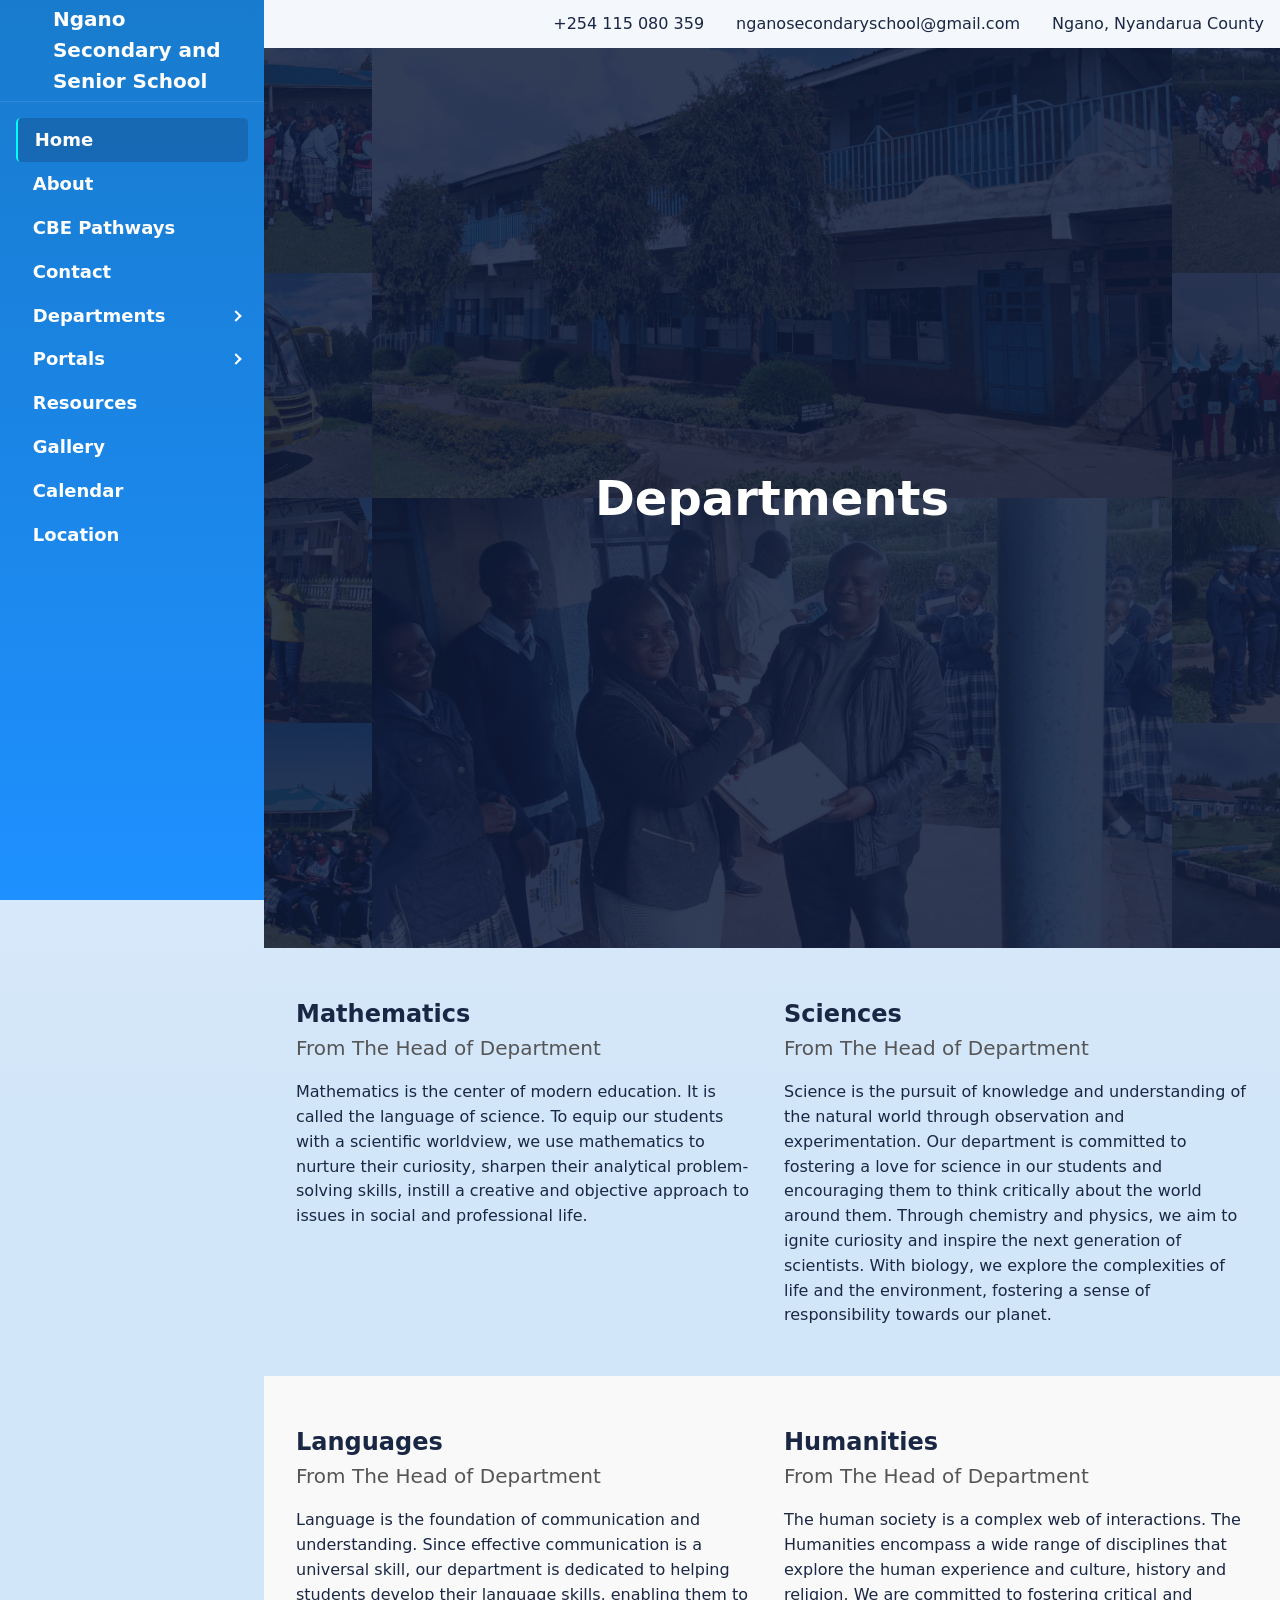
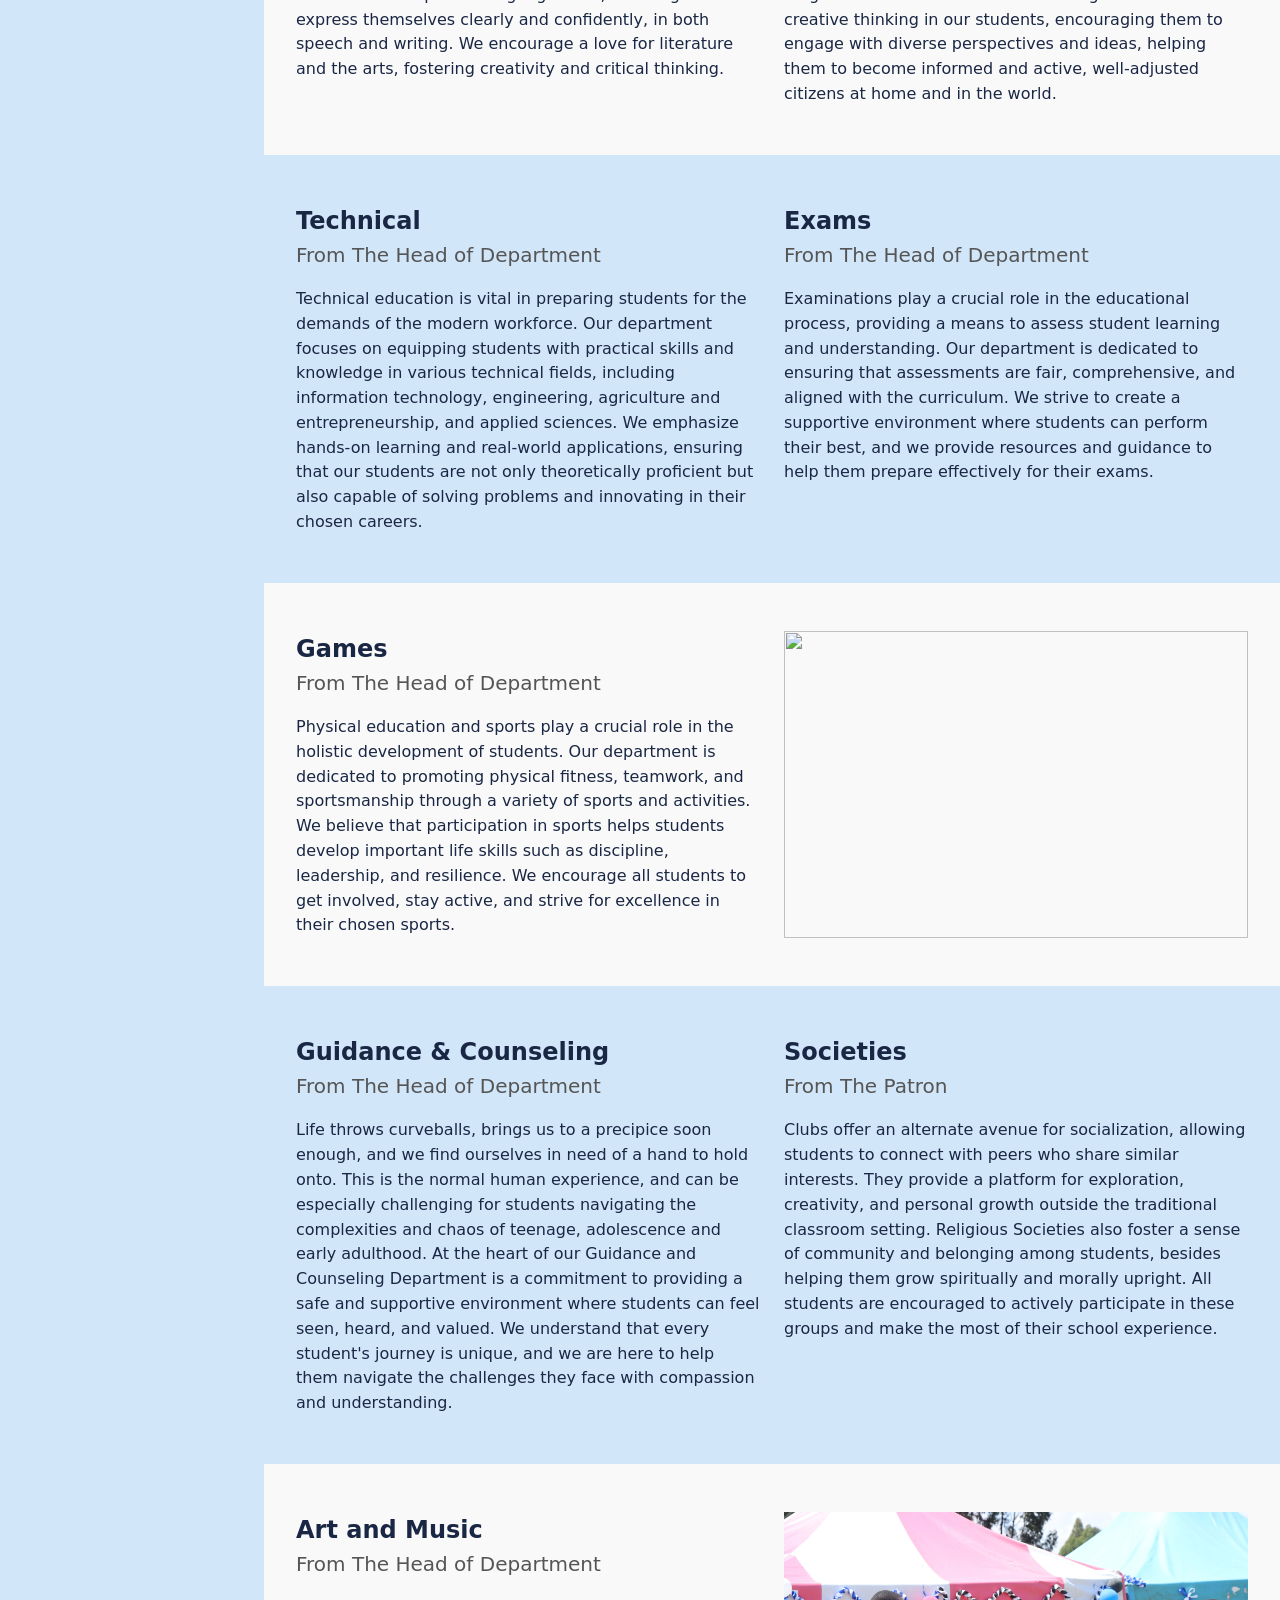
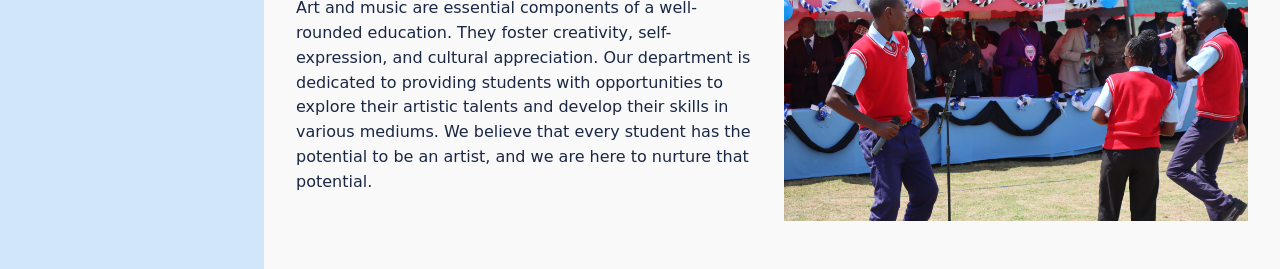
==== departments.html @ fed4ad94 "Add new files: css/departments.css, departments.html, images/music-depart/art&music.jpg Delete file:" ====
<!DOCTYPE html>
<html lang="en">

<head>
	<meta charset="UTF-8" />
	<meta name="viewport" content="width=device-width, initial-scale=1.0" />
	<meta name="author" content="Munyua" />
	<title>DEPARTMENTS | Ngano Secondary</title>
	<link rel="stylesheet"
		href="https://cdnjs.cloudflare.com/ajax/libs/font-awesome/7.0.1/css/all.min.css"
		integrity="sha512-2SwdPD6INVrV/lHTZbO2nodKhrnDdJK9/kg2XD1r9uGqPo1cUbujc+IYdlYdEErWNu69gVcYgdxlmVmzTWnetw=="
		crossorigin="anonymous" referrerpolicy="no-referrer">
	<link rel="icon" type="image/x-icon" href="images/logo/logo_50x52.jpg">
	<link rel="stylesheet" href="css/main.css" />
	<link rel="stylesheet" href="css/departments.css" />
</head>

<body>
	<div class="site-wrapper">
		<!-- Mobile Ovrlay -->
		<div class="mobile-overlay" id="mobileOverlay"></div>


		<!-- The Header -->
		<header class="header">
			<div class="header-left">
				<button class="mobileMenu-toggle" id="menuToggle">
					<i class="fa-solid fa-bars"></i>
				</button>
			</div>
			<div class="header-right">
				<h1 class="mobile-title">Ngano Secondary Senior School</h1>
				<div class="quick-contact">
					<span class="phone">
						<i class="fa-solid fa-phone"></i>
						+254 115 080 359
					</span>
					<span class="email">
						<i class="fa-solid fa-envelope"></i>
						nganosecondaryschool@gmail.com
					</span>
					<span class="location">
						<i class="fa-solid fa-map-marker-alt"></i>
						Ngano, Nyandarua County
					</span>
				</div>
			</div>
		</header>

		<section class="hero departments-hero">
			<div class="hero-container">
				<figure class="hero-img">
					<img src="images/background/photo-collage.png" alt="">
				</figure>
			</div>
			<h2 class="departments-title">Departments</h2>
		</section>

		<!-- The Sidebar -->
		<aside class="sidebar" id="sideBar" aria-label="Site Navigation">
			<div class="logo">
				<img src="images/logo/logo.jpg" alt="">
				<h1>Ngano Secondary and Senior School</h1>
			</div>
			<nav class="sidebar-nav">
				<ul class="nav-list nav-list--primary">
					<li>
						<a href="index.html"
							class="nav-link nav-link-main active">
							<i class="link-icon fa-solid fa-school"></i>
							<span class="link-text">Home</span>
						</a>
					</li>
					<li>
						<a href="index.html#about"
							class="nav-link nav-link-main">
							<i class="link-icon fa-solid fa-circle-info"></i>
							<span class="link-text">About</span>
						</a>
					</li>
					<li>
						<a href="index.html#cbe" class="nav-link nav-link-main">
							<i class="link-icon fas fa-university"></i>
							<span class="link-text">CBE Pathways</span>
						</a>
					</li>
					<li>
						<a href="index.html#contact"
							class="nav-link nav-link-main">
							<i class="link-icon fa-solid fa-phone"></i>
							<span class="link-text">Contact</span>
						</a>
					</li>
				</ul>
				<div class="nav-group">
					<button type="button" class="nav-disclosure" id="deptToggle"
						aria-expanded="false" aria-controls="deptPanel">
						<span>
							<i class="link-icon fa-solid fa-building-user"></i>
							<span class="group-label">Departments</span>
						</span>
						<span class="nav-disclosure-icon"
							aria-hidden="true"></span>
					</button>
					<ul class="nav-list nav-list--nested" id="deptPanel" hidden>
						<li>
							<a href="departments.html#academics"
								class="nav-link">
								<i
									class="link-icon fa-solid fa-graduation-cap"></i>
								<span class="link-text">Academics</span>
							</a>
						</li>
						<li>
							<a href="departments.html#games" class="nav-link">
								<i class="link-icon fa-solid fa-football"></i>
								<span class="link-text">Games</span>
							</a>
						</li>
						<li>
							<a href="departments.html#studentSupport"
								class="nav-link">
								<i class="link-icon fa-solid fa-users"></i>
								<span class="link-text">Student Support</span>
							</a>
						</li>
						<li>
							<a href="departments.html#music" class="nav-link">
								<i class="link-icon fa-solid fa-guitar"></i>
								<span class="link-text">Music</span>
							</a>
						</li>
					</ul>
				</div>
				<div class="nav-group">
					<button type="button" class="nav-disclosure"
						id="portalToggle" aria-expanded="false"
						aria-controls="portalPanel">
						<span>
							<i class="link-icon fa-solid fa-user-lock"></i>
							<span class="group-label">Portals</span>
						</span>
						<span class="nav-disclosure-icon"
							aria-hidden="true"></span>
					</button>
					<ul class="nav-list nav-list--nested" id="portalPanel"
						hidden>
						<li><a href="#" class="nav-link">
								<i
									class="link-icon fa-solid fa-person-chalkboard"></i>
								<span class="link-text">Staff</span>
							</a></li>
						<li><a href="#" class="nav-link">
								<i
									class="link-icon fa-solid fa-chalkboard-user"></i>
								<span class="link-text">Students</span>
							</a></li>
						<li>
							<a href="#" class="nav-link">
								<i
									class="link-icon fa-solid fa-user-graduate"></i>
								<span class="link-text">Alumni</span>
							</a>
						</li>
					</ul>
				</div>
				<ul class="nav-list nav-list--primary">
					<li>
						<a href="index.html#resources"
							class="nav-link nav-link-main">
							<i class="link-icon fas fa-project-diagram"></i>
							<span class="link-text">Resources</span>
						</a>
					</li>
					<li>
						<a href="index.html#gallery"
							class="nav-link nav-link-main">
							<i class="fa-solid fa-photo-film"></i>
							<span class="link-text">Gallery</span>
						</a>
					</li>
					<li>
						<a href="index.html#newsAndEvents"
							class="nav-link nav-link-main">
							<i class="link-icon fas fa-calendar-alt"></i>
							<span class="link-text">Calendar</span>
						</a>
					</li>
					<li>
						<a href="index.html#location"
							class="nav-link nav-link-main">
							<i class="fa-solid fa-location-dot"></i>
							<span class="link-text">Location</span>
						</a>
					</li>
				</ul>
			</nav>
		</aside>

		<main class="main-content-wrapper" id="main">
			<article class="container" id="academics">
				<div class="col-content">
					<div class="title">
						<h4>Mathematics</h4>
						<h5>From The Head of Department</h5>
					</div>
					<p>
						Mathematics is the center of modern education. It is
						called the language of science. To equip our students
						with a scientific worldview, we use mathematics to
						nurture their curiosity, sharpen their analytical
						problem-solving skills, instill a creative and objective
						approach to issues in social and professional life.
					</p>
				</div>

				<div class="col-content">
					<div class="title">
						<h4>Sciences</h4>
						<h5>From The Head of Department</h5>
					</div>
					<p>
						Science is the pursuit of knowledge and understanding
						of the natural world through observation and
						experimentation. Our department is committed to
						fostering a love for science in our students and
						encouraging them to think critically about the world
						around them. Through chemistry and physics, we aim to
						ignite curiosity and inspire the next generation of
						scientists. With biology, we explore the complexities
						of life and the environment, fostering a sense of
						responsibility towards our planet.
					</p>
				</div>
			</article>

			<article class="container">
				<div class="col-content">
					<div class="title">
						<h4>Languages</h4>
						<h5>From The Head of Department</h5>
					</div>
					<p>
						Language is the foundation of communication and
						understanding. Since effective communication is a
						universal
						skill, our department is dedicated to helping
						students develop their language skills, enabling them
						to express themselves clearly and confidently, in both
						speech and writing. We encourage a love for literature
						and the arts, fostering creativity and critical
						thinking.
					</p>
				</div>
				<div class="col-content">
					<div class="title">
						<h4>Humanities</h4>
						<h5>From The Head of Department</h5>
					</div>
					<p>The human society is a complex web of interactions.
						The Humanities encompass a wide range of disciplines
						that explore the human experience and culture, history
						and
						religion.
						We are committed to fostering critical and creative
						thinking
						in our students,
						encouraging them to engage with diverse perspectives and
						ideas, helping them to become informed and active,
						well-adjusted citizens at home and in the world.
					</p>
				</div>
			</article>

			<article class="container">
				<div class="col-content">
					<div class="title">
						<h4>Technical</h4>
						<h5>From The Head of Department</h5>
					</div>
					<p>
						Technical education is vital in preparing students for
						the demands of the modern workforce. Our department
						focuses on equipping students with practical skills and
						knowledge in various technical fields, including
						information technology, engineering, agriculture and
						entrepreneurship, and applied sciences. We emphasize
						hands-on learning and real-world applications, ensuring
						that our students are not only theoretically proficient
						but also capable of solving problems and innovating in
						their chosen careers.
					</p>
				</div>
				<div class="col-content">
					<div class="title">
						<h4>Exams</h4>
						<h5>From The Head of Department</h5>
					</div>
					<p>
						Examinations play a crucial role in the educational
						process,
						providing a means to assess student learning and
						understanding.
						Our department is dedicated to ensuring that assessments
						are
						fair, comprehensive, and aligned with the curriculum. We
						strive
						to create a supportive environment where students can
						perform
						their best, and we provide resources and guidance to
						help
						them
						prepare effectively for their exams.
					</p>
				</div>
			</article>

			<article class="container" id="games">
				<div class="col-content">
					<div class="title">
						<h4>Games</h4>
						<h5>From The Head of Department</h5>
					</div>
					<p>
						Physical education and sports play a crucial role in
						the holistic development of students. Our department is
						dedicated to promoting physical fitness, teamwork, and
						sportsmanship through a variety of sports and
						activities.
						We believe that participation in sports helps students
						develop important life skills such as discipline,
						leadership, and resilience. We encourage all students to
						get involved, stay active, and strive for excellence in
						their chosen sports.
					</p>
				</div>
				<div class="col-img">
					<img src="images/facilities/field-1.jpg" alt="" />
				</div>
			</article>

			<article class="container" id="studentSupport">
				<div class="col-content">
					<div class="title">
						<h4>Guidance & Counseling</h4>
						<h5>From The Head of Department</h5>
					</div>
					<p>Life throws curveballs, brings us to a precipice soon
						enough,
						and we find ourselves in need of a hand to hold onto.
						This
						is the normal human experience, and can be especially
						challenging for students navigating the complexities and
						chaos of teenage, adolescence and early adulthood.
						At the heart of our Guidance and Counseling Department
						is a
						commitment to providing a safe and supportive
						environment
						where
						students can feel seen, heard, and valued. We understand
						that
						every student's journey is unique, and we are here to
						help
						them navigate the challenges they face with compassion
						and
						understanding.
					</p>
				</div>
				<div class="col-content">
					<div class="title">
						<h4>Societies</h4>
						<h5>From The Patron</h5>
					</div>
					<p>
						Clubs offer an alternate avenue for socialization,
						allowing students to connect with peers who share
						similar interests. They provide a platform for
						exploration, creativity, and personal growth outside
						the traditional classroom setting. Religious Societies
						also foster a sense of
						community and belonging among students, besides helping
						them
						grow spiritually and morally upright. All students are
						encouraged to actively participate in these groups
						and make the most of their school experience.
					</p>
				</div>
			</article>

			<article class="container" id="music">
				<div class="col-content">
					<div class="title">
						<h4>Art and Music</h4>
						<h5>From The Head of Department</h5>
					</div>
					<p>
						Art and music are essential components of a well-rounded
						education. They foster creativity, self-expression, and
						cultural appreciation. Our department is dedicated to
						providing students with opportunities to explore their
						artistic talents and develop their skills in various
						mediums. We believe that every student has the potential
						to be an artist, and we are here to nurture that
						potential.
					</p>
				</div>
				<div class="col-img">
					<img src="images/music-depart/art&music.jpg" alt="" />
				</div>
			</article>
		</main>
		<footer class="footer"></footer>
	</div>
	<script src="js/main.js"></script>
</body>

</html>
---- css/main.css ----
*,
::after,
::before {
  box-sizing: border-box;
  margin: 0;
  padding: 0;
  list-style-type: none;
  text-decoration: none;
}

:root {
  --color-dodger: #1e90ff;
  --color-dodger-deep: #187bcd;
  --color-darkblue: #00008b;
  --color-navy: #0d1b3a;
  --color-navy-soft: #152a52;
  --color-surface: #f4f7fb;
  --color-surface-alt: #ffffff;
  --color-text: #1a2744;
  --color-text-muted: #4a5d7a;
  --color-border: rgba(30, 144, 255, 0.22);
  --shadow-sm: 0 1px 3px rgba(13, 27, 58, 0.08);
  --shadow-md: 0 8px 24px rgba(13, 27, 58, 0.1);
  --highlight: rgba(21, 42, 82, 0.25);
  --overlay: rgba(13, 27, 58, 0.6);

  --header-height: 3rem;
  --sidebar-width: 16.5rem;
  --sidebar-minimized-width: 5rem;
  --max-site-width: 1440px;
  --max-main-content-container-width: calc(
    var(--max-site-width) - var(--sidebar-width)
  );

  --radius-sm: 5px;
  --radius-md: 10px;

  --font-sans: "Source Sans 3", system-ui, -apple-system, sans-serif;
  --font-serif: "Source Serif 4", Georgia, serif;

  --title-lg: 1.75rem;
  --title-md: 1.5rem;
  --title-sm: 1.2rem;

  --transition: 0.3s ease;
}

html {
  scroll-behavior: smooth;
  scroll-padding-top: var(--header-height);
}

img {
  display: block;
  max-width: 100%;
  height: auto;
}

input,
button,
textarea {
  font: inherit;
}

body {
  min-height: 100vh;
  font-family: var(--font-sans);
  font-size: 1rem;
  line-height: 1.55;
  color: var(--color-text);
  background: linear-gradient(180deg, #e8f2fc 0%, #d2e6f9 32%);
  font-family:
    "Source Sans 3",
    system-ui,
    -apple-system,
    sans-serif;
}

/* Reusable CSS Classes */
.container {
  max-width: var(--max-main-content-container-width);
  margin: 0 auto;
  display: grid;
  grid-template-columns: 1fr 1fr;
  gap: 1.5rem;

  padding: 3rem 2rem;
}

.section-title-lg {
  font-family: var(--font-serif);
  color: var(--color-navy);
  font-size: var(--title-lg);
  font-weight: 700;
  margin-bottom: 1rem;
}

.section-title-lg::after {
  content: "";
  display: block;
  width: 50px;
  height: 2px;
  background: var(--color-dodger);
  margin-top: 0.5rem;
}

.section-title-md {
  font-size: var(--title-md);
}

.section-title-sm {
  font-size: var(--title-sm);
  color: var(--color-dodger);
}

.site-wrapper {
  width: 100%;
  max-width: var(--max-site-width);
  margin: 0 auto;

  display: grid;
  grid-template-columns: var(--sidebar-width) 1fr;
  grid-template-rows: var(--header-height) auto 1fr auto;
  grid-template-areas:
    "sidebar header"
    "sidebar hero"
    "sidebar content"
    "sidebar footer";
}

.mobile-overlay {
  display: none;
  position: fixed;
  top: 0;
  left: 0;
  width: 100%;
  height: 100%;
  background: var(--overlay);
  z-index: 9;
  opacity: 0;
  transition: opacity 0.3s ease;
}

.mobile-overlay.active {
  display: block;
  opacity: 1;
}

.header {
  grid-area: header;
  background: var(--color-surface);
  box-shadow: var(--shadow-sm);

  display: flex;
  justify-content: space-between;
  align-items: center;
  padding: 0 1rem;
}

.header-left {
  display: flex;
  align-items: center;
  gap: 1rem;
}

.mobileMenu-toggle {
  border: none;
  font-size: 1.5rem;
  background: none;
  color: var(--color-text);
  cursor: pointer;

  display: none;
  transition: all 0.3s ease;
  transition-behavior: allow-discrete;
}

.header-right {
  display: flex;
  align-items: center;
  gap: 1rem;
}

.header-right .mobile-title {
  font-size: 1rem;
  text-transform: uppercase;
  color: var(--color-darkblue);
  display: none;
}

.header-right i {
  color: var(--color-darkblue);
}

.header-right .quick-contact {
  display: flex;
  align-items: center;
  gap: 2rem;
}

/* The Hero */
.hero {
  grid-area: hero;
  position: relative;
  min-height: 100vh;
  background: var(--color-navy);
  overflow: hidden;
}

.hero-slides {
  position: absolute;
  inset: 0;
}

.hero-slide {
  position: absolute;
  inset: 0;
  margin: 0;
  opacity: 0;
  pointer-events: none;
  transition: opacity 1.1s ease-in-out;
}

.hero-slide.is-active {
  opacity: 1;
  pointer-events: 1;
  z-index: 1;
}

.hero-slide img {
  width: 100%;
  height: 100%;
  object-fit: cover;
}

.hero-caption {
  position: absolute;
  left: 0;
  right: 0;
  bottom: 0;
  padding: 1rem 1.25rem 2.75rem;
  background: linear-gradient(transparent, rgba(13, 27, 58, 0.88));
  color: #e8f4ff;
  font-size: 0.95rem;
  z-index: 2;
}

.hero-caption strong {
  color: #fff;
  display: block;
  font-size: 1.05rem;
  margin-bottom: 0.2rem;
}

.hero-dots {
  position: absolute;
  bottom: 1rem;
  left: 50%;
  transform: translateX(-50%);
  display: flex;
  gap: 0.5rem;
  z-index: 3;
}

.hero-dot {
  width: 0.625rem;
  height: 0.625rem;
  border-radius: 50%;
  border: 2px solid rgba(255, 255, 255, 0.65);
  background: transparent;
  transition: background 0.3s ease;
  cursor: pointer;
}

.hero-dot.is-active {
  background: var(--color-dodger);
  border-color: var(--color-dodger);
  transform: scale(1.1);
}

/* The Sidebar */
.sidebar {
  min-height: 100vh;
  grid-area: sidebar;
  width: var(--sidebar-width);
  position: fixed;
  top: 0;

  background: linear-gradient(
    180deg,
    var(--color-dodger-deep),
    var(--color-dodger)
  );
  color: white;
  z-index: 99;
}

.date {
  margin-top: auto;
  padding: 0 1rem;
  font-size: 0.75rem;
}

.logo {
  display: flex;
  justify-content: center;
  align-items: center;
  padding: 0.25rem 1rem;
  gap: 0.75rem;
  border-bottom: 1px solid rgba(255, 255, 255, 0.1);
}

.logo img {
  width: 50px;
  border: 1px solid var(--color-dodger-deep);
  border-radius: 3px;
}

.logo h1 {
  font-size: 1.25rem;
}

.sidebar-nav {
  padding: 1rem 1rem 1.5rem;
}

.nav-link {
  color: #fff;
  font-weight: 600;
  font-size: 1.125rem;
  display: flex;
  justify-content: start;
  align-items: center;
  gap: 0.55rem;
  padding: 0.5rem;
  border-radius: 0.3rem;
  transition: background 0.3s ease;
}

.nav-link.active {
  background: rgba(21, 42, 82, 0.25);
  border-left: 2px solid #00ffff;
}

.nav-disclosure {
  width: 100%;
  border: none;
  background: transparent;
  color: #fff;
  font-weight: 700;
  font-size: 1.125rem;
  font-family: inherit;
  border-radius: 0.3rem;
  display: flex;
  justify-content: space-between;
  align-items: center;
  padding: 0.5rem;
  cursor: pointer;
  transition: background 0.3s ease;
}

.nav-group {
  position: relative;
}

.nav-group .active {
  background: rgba(21, 42, 82, 0.25);
  border-left: 2px solid #00ffff;
}

.nav-disclosure > span {
  display: flex;
  justify-content: start;
  align-items: center;
  gap: 0.55rem;
}

.nav-disclosure-icon {
  width: 0.5rem;
  height: 0.5rem;
  border-right: 2px solid white;
  border-bottom: 2px solid white;
  transform: rotate(-45deg);
  transition: transform 0.3s ease;
}

.nav-list--nested {
  padding-left: 1rem;
  background: rgba(21, 42, 82, 0.95);
  padding: 0.5rem;
  border-radius: 0 0 0.3rem 0.3rem;
}

.nav-list--nested .nav-link {
  font-size: 0.92rem;
  font-weight: 500;
  color: #c5daf0;
  transition: all 0.3s ease;
}

/* default positioning of the nested list */
.nav-group .nav-list--nested {
  display: none;
  background: rgba(21, 42, 82, 0.95);
  position: absolute;
  top: 0;
  left: 100%; /* right of the parent*/
  margin-left: 1rem;
  border-radius: 0 0.3rem 0.3rem 0;
  box-shadow: 0 10px 24px rgba(0, 0, 0, 0.15);
}

/* For mobile click event */
.nav-group button[aria-expanded="true"] + .nav-list--nested {
  display: block;
}

/* Bridge the 1rem dead-zone */
.nav-group .nav-list--nested::before {
  content: "";
  position: absolute;
  top: 0;
  bottom: 0;
  left: -1rem;
  width: 1rem;
  background: transparent;
}

@media (hover: hover) {
  .hero-dot:hover {
    background: rgba(255, 255, 255, 0.45);
    outline: none;
  }

  .nav-link:hover {
    background: rgba(21, 42, 82, 0.25);
    color: #f5f5f5;
    outline: none;
  }

  .nav-disclosure:hover {
    background: rgba(21, 42, 82, 0.25);
    color: #fff;
    outline: none;
  }

  .nav-group:hover .nav-list--nested {
    display: block;
  }

  .nav-disclosure:hover .nav-disclosure-icon {
    transform: rotate(135deg);
  }
}

.nav-list--nested .nav-link:hover {
  color: #fff;
  background: rgba(21, 42, 82, 1);
}

/* Main */
.main-content-wrapper {
  grid-area: content;

  width: 100%;
  max-width: var(--max-site-width);
  margin: 0 auto;
}

.welcome-container {
  background: var(--color-surface);
}

.welcome-msg p {
  color: var(--color-text-muted);
  margin-bottom: 1rem;
}

.welcome-img {
  max-width: 980px;
  max-height: 300px;
  overflow: hidden;
}

.welcome-img img {
  width: 100%;
  height: auto;
  border-radius: 3px;
  object-fit: cover;
  object-position: center;
}

.statement-container {
  display: grid;
  grid-template-columns: minmax(200px, 250px) 1fr;
  gap: 1.5rem;

  background: var(--color-surface-alt);
}

.statement-img {
  width: 250px;
  height: 250px;
  border-radius: 50%;
  overflow: hidden;
  margin: 0 auto;
}

.statement-img img {
  width: 100%;
  height: 100%;
  object-fit: cover;
  object-position: center;
}

.statement-body {
  padding: 0 2rem;
  max-width: 800px;
}

.statement-body .role {
  font-family: var(--font-serif);
  font-size: var(--title-sm);
  color: var(--color-navy);
}

.statement-body .name {
  margin-bottom: 0.85rem;
  font-weight: 600;
  font-size: 0.95rem;
  color: var(--color-dodger-deep);
}

.statement-body .quote {
  padding-left: 1rem;
  border-left: 4px solid var(--color-dodger);
}

.quote p {
  font-size: 0.98rem;
  margin-bottom: 0.5rem;
  line-height: 1.6;
}

/* mission/vision */
.mission-container {
  background: var(--color-dodger-deep);
  padding: 1rem 2rem;
}

.mission-container .section-title {
  font-size: var(--title-md);
}

.mission-container p {
  text-align: justify;
}

.deputy-statement {
  background: var(--color-surface);
  grid-template-columns: 1fr minmax(200px, 250px);
  gap: unset;
}

.deputy-statement .statement-body {
  padding-left: initial;
}

/* About */
.about-container {
  background: var(--color-surface-alt);
}

.column p:not(p:last-of-type) {
  margin-bottom: 1rem;
}

.events-wrapper {
  max-width: var(--max-main-content-container-width);
  background: var(--color-surface);
  display: flex;
  flex-direction: column;
  padding: 3rem 2rem;
}

.cards-grid {
  display: grid;
  grid-template-columns: repeat(2, 1fr);
  gap: 1.25rem;
}

.card {
  background: var(--color-surface-alt);
  border-radius: var(--radius-md);
  padding: 1.25rem 1.35rem;
  border: 1px solid var(--color-border);
  box-shadow: var(--shadow-sm);
  display: flex;
  flex-direction: column;
  transition:
    box-shadow var(--transition),
    border-color var(--transition);
}

.card:hover {
  box-shadow: var(--shadow-md);
  border-color: rgba(30, 144, 255, 0.45);
}

.card-date {
  font-size: 0.8rem;
  font-weight: 600;
  color: var(--color-dodger-deep);
  text-transform: uppercase;
  letter-spacing: 0.04em;
}

.card-badge {
  background: linear-gradient(
    135deg,
    var(--color-darkblue),
    var(--color-navy-soft)
  );
  color: #e8f2fc;
  font-size: 0.7rem;
  font-weight: 700;
  text-transform: uppercase;

  display: inline-block;
  align-self: flex-start;
  padding: 0.2rem 0.5rem;
  border-radius: var(--radius-sm);
  margin-bottom: 0.35rem;
}

.card-title {
  font-family: var(--font-serif);
  font-size: 1.2rem;
  color: var(--color-navy);
  margin: 0.35rem 0 0.5rem;
  line-height: 1.25;
}

.card-body {
  margin-bottom: 1rem;
  flex-grow: 1;
  font-size: 0.95rem;
  color: var(--color-text-muted);
}

.card-link {
  font-weight: 600;
  font-size: 0.9rem;
  text-decoration: none;
  color: var(--color-dodger-deep);
}

.card-link:hover {
  text-decoration: underline;
  color: var(--color-darkblue);
}

.cbe-container {
  background: var(--color-surface-alt);
}

.cbe-column {
  display: flex;
  flex-direction: column;
  gap: 1.5rem;
}

.cbe-column .column-title {
  font-size: var(--title-sm);
  color: var(--color-navy);
  font-family: var(--font-serif);
}

.cbe-column .card {
  background: var(--color-surface);
  padding: 0.5rem 0.9rem;
  height: 100%;
}

.subjects-list {
  list-style-type: none;
  display: flex;
  flex-wrap: wrap;
  gap: 0.5rem;
}

.subjects-list li {
  background: var(--color-dodger-deep);
  color: #e8f2fc;
  font-size: 0.75rem;
  padding: 0.25rem 0.5rem;
  border-radius: var(--radius-sm);
}

.cbe-column .card p {
  flex-grow: 1;
  font-size: 0.9rem;
  color: var(--color-text-muted);
  font-style: italic;
  padding: 0.5rem 0;
}

.cbe-column .card a {
  margin-top: auto;
  font-weight: 600;
  font-size: 0.85rem;
}

.cbe-column [aria-hidden="true"] {
  visibility: hidden;
}

.contact-container {
  background: rgba(255, 255, 255, 0.2);
  background-image:
    linear-gradient(var(--overlay), var(--overlay)),
    url(../images/background/cont_banner2.jpg);
  background-position: center;
  background-size: cover;
  backdrop-filter: blur(10px);
}

.contact-container .section-title-lg {
  color: var(--color-surface);
}

.call-email,
.feedback {
  background: rgba(21, 42, 82, 0.75);
  color: var(--color-surface);
  border-radius: var(--radius-md);
  border: 1px solid rgba(255, 255, 255, 0.1);
  padding: 1rem;
}

.call-email {
  display: flex;
  flex-direction: column;
  gap: 0.75rem;
}

.call-email .contact-item {
  display: flex;
  align-items: center;
  gap: 0.5rem;
  padding: 0.5rem 0;
}

.call-email a {
  font-weight: 600;
  color: var(--color-dodger);
  font-size: 1.1rem;
}

.bank-mpesa-details {
  padding-top: 1rem;
}

.bank-mpesa-details p {
  display: flex;
  flex-direction: column;
  gap: 0.5rem;
}

.feedback-form {
  display: flex;
  flex-direction: column;
  gap: 0.75rem;
}

.feedback-form label {
  display: block;
  font-weight: 600;
}

.feedback-form input,
.feedback-form textarea {
  width: 100%;
  background: rgba(255, 255, 255, 0.1);
  color: var(--color-surface);
  border: 1px solid var(--color-border);
  border-radius: var(--radius-sm);
  outline: none;
  padding: 0.5rem;
}

.feedback-form textarea {
  resize: none;
}

.btn {
  display: inline-block;
  background: var(--color-dodger);
  color: var(--color-surface);
  font-weight: 600;
  padding: 0.5rem 1rem;
  border-radius: var(--radius-sm);
  border: none;
  cursor: pointer;
}

.btn:hover {
  background: var(--color-dodger-deep);
}

.footer {
  grid-area: footer;
  background: var(--color-bg-footer);
}

/* Tablet */
@media (min-width: 768px) and (max-width: 1023px) {
  :root {
    --sidebar-width: var(--sidebar-minimized-width);
  }

  body {
    grid-template-columns: var(--sidebar-minimized-width) 1fr;
  }

  .header-right .quick-contact {
    gap: 0.5rem;
  }

  .logo h1 {
    display: none;
  }

  .sidebar {
    width: var(--sidebar-minimized-width);
  }

  .nav-link,
  .nav-group {
    margin-bottom: 1rem;
  }

  .nav-link-main,
  .nav-group {
    position: relative;
  }

  .nav-link-main .link-text {
    display: none;
    position: absolute;
    top: 50%;
    left: 100%;
    margin-left: 1rem;
    transform: translateY(-50%);
    white-space: nowrap;
    background: rgba(21, 42, 82, 0.95);
    color: #fff;
    padding: 0.35rem 0.8rem;
    border-radius: 0 0.3rem 0.3rem 0;
    box-shadow: 0 10px 24px rgba(0, 0, 0, 0.15);
    pointer-events: none;
    z-index: 1000;
  }

  .nav-link-main:hover .link-text {
    display: block;
  }

  .nav-group .group-label {
    display: none;
  }

  .nav-disclosure-icon {
    opacity: 0;
  }

  .welcome-img {
    width: 100%;
    max-height: fit-content;
  }
}

/* Mobile devices */
@media (max-width: 767px) {
  .site-wrapper {
    grid-template-columns: 1fr;
    grid-template-areas:
      "header"
      "hero"
      "content"
      "footer";
  }

  .container {
    grid-template-columns: 1fr;
    padding: 2rem 1rem;
  }

  /* sticky header on page scroll */
  .header {
    position: sticky;
    top: 0;
    z-index: 4;
    padding: 0 0.5rem;
  }

  .header-right .quick-contact {
    display: none;
  }

  .sidebar {
    position: fixed;
    left: 100%;
    top: 0;
    width: var(--sidebar-width);
    height: 100vh;
    transition: left 0.3s ease;
  }

  .sidebar.open {
    left: 0;
  }

  .mobileMenu-toggle,
  .header-right .mobile-title {
    display: block;
  }

  /* submenu flows normally below the button */
  .nav-group .nav-list--nested {
    position: static;
    top: auto;
    left: auto;
    margin-left: 0;
    width: 100%;
    box-shadow: none;
    border-radius: 0 0 0.3rem 0.3rem;
  }

  .nav-disclosure[aria-expanded="true"] .nav-disclosure-icon {
    transform: rotate(135deg);
  }

  .nav-group .nav-list--nested::before {
    display: none;
  }

  .welcome-msg {
    min-height: fit-content;
  }

  .welcome-img {
    max-width: fit-content;
    max-height: fit-content;
  }

  .statement {
    grid-template-columns: 1fr;
  }
  .statement-body {
    padding: 0;
  }
  .statement-img {
    order: 1;
  }
  .deputy-statement {
    gap: 1.5rem;
  }

  .events-wrapper {
    padding: 2rem 1rem;
  }
  .cards-grid {
    grid-template-columns: 1fr;
  }

  .cbe-column [aria-hidden="true"] {
    display: none;
  }
}

@media (max-width: 350px) {
  .header-right .mobile-title {
    font-size: 0.85rem;
  }
}

/* h1:not(.hero_section h1, .sub-header h1),
h2:not(.hero_section h2, .sub-header h2),
h3:not(.hero_section h3, .sub-header h3) {
  color: var(--heading-color);
}

.logo img {
  height: 45px;
  width: 45px;
  border-radius: 1.5px;
}

.header-ribbon {
  display: flex;
  justify-content: space-between;
  align-items: center;
  padding: var(--padding-sm);
  background: var(--logo-bg);
  color: var(--primary);
  font-size: var(--font-xs);
} */

/* =========================
   4. Navigation
   ========================= */
/* nav {
  display: flex;
  justify-content: space-between;
  align-items: center;
  padding: var(--padding-sm);
}

nav .sch-name {
  text-transform: uppercase;
  color: var(--white);
  font-weight: 900;
}

.nav_links {
  flex: 1;
  text-align: right;
}

.nav_links ul li {
  display: inline-block;
  padding-right: var(--padding-sm);
  position: relative;
}

.nav_links ul li a {
  text-transform: uppercase;
  font-weight: 900;
}

.nav_links ul li::after {
  content: "";
  width: 0;
  height: 2px;
  background: var(--primary);
  display: block;
  margin: auto;
}

.nav_links ul li:hover::after {
  width: 100%;
  transition: 0.5s;
} */

/* Hover or touch effect */
/* nav ul li a:hover,
nav ul li a:focus {
  color: var(--accent);
  transform: scale(1.1);
  text-decoration: none;
} */

/* Sticky nav initial state */
/* nav.sticky {
  position: fixed;
  top: -80px;
  left: 0;
  width: 100%;
  background: var(--primary);
  z-index: 100;
  transition: transform 1s ease-in-out;
} */

/* When nav is visible */
/* nav.sticky.visible {
  transform: translateY(80px);
} */

/* nav.sticky.visible a:hover {
  color: var(--accent);
  transition: color 0.5s ease-in-out;
}

nav .fa {
  display: none;
} */

/* =========================
   6. Layout & Containers
   ========================= */
/* main {
  width: 90%;
  text-align: center;
  margin: var(--margin-lg) auto auto;
}

.row {
  margin-top: 5%;
  display: flex;
  justify-content: space-between;
}

.highlight {
  position: relative;
}

.highlight::before {
  content: "";
  width: 100%;
  height: 2px;
  background: var(--primary);
  position: absolute;
  bottom: 0;
} */

/* =========================
   7. Buttons
   ========================= */
/* .more-info {
  text-align: left;
}

.more-btn {
  display: inline-block;
  margin: 2.5% 0 2.5% 5%;
  padding: 0.5em;
  border: none;
  border-radius: 0.3em;
  background: var(--primary-dark);
  cursor: pointer;
  font-weight: 900;
  box-shadow: var(--shadow-accent);
}

.more-btn:hover {
  background: var(--accent);
  box-shadow: none;
  transition: 1s;
}

.red-btn {
  display: inline-block;
  background: var(--accent);
  color: var(--primary-dark);
  box-shadow: var(--shadow-primary-dark);
}

.red-btn:hover {
  background: var(--primary-dark);
  color: var(--accent);
  box-shadow: none;
  transition: 1s;
} */

/* =========================
   8. Scroll to Top Button & Socials
   ========================= */
/* .scrollToTopBtn {
  position: fixed;
  bottom: 50px;
  right: 5px;
  width: 28px;
  height: 28px;
  display: flex;
  align-items: center;
  justify-content: center;
  color: #fff;
  background: var(--accent);
  border: none;
  border-radius: var(--radius-sm);
  font-size: 2rem;
  cursor: pointer;
  opacity: 0;
  z-index: 1000;
  transition: all 0.6s ease-in-out;
}

.scrollToTopBtn.showBtn {
  opacity: 1;
}

.scrollToTopBtn:hover {
  background-color: #0674f7;
}

.fixed-socials {
  position: fixed;
  top: 50%;
  left: 0.5%;
  display: flex;
  flex-direction: column;
  gap: 0.2em;
  z-index: 1000;
}

.fixed-socials a {
  background: var(--socials-bg);
  color: var(--background);
  border: none;
  border-radius: 0.15em;
  padding: 0.2em;
  font-size: 1.5rem;
  cursor: pointer;
  transition: background 0.3s;
}

.fixed-socials a:hover {
  background: var(--primary);
} */

/* =========================
   9. Home Page - Hero Section
   ========================= */
/* .hero_section {
  min-height: 60vh;
  width: 100%;
  background-position: center;
  background-size: cover;
  background-image: url(../images/home-carousel/classes-1.jpg); 
  opacity: 0;
  position: relative;
  overflow: hidden;
  transition: opacity 1s ease-in-out;
}
.hero_section.ready {
  opacity: 1; 
}

.prevBtn,
.nextBtn {
  position: absolute;
  top: 50%;
  transform: translateY(-50%);
  background: rgba(30, 144, 255, 0.4);
  border: none;
  border-radius: var(--radius-sm);
  padding: 0.1em;
  font-size: 1.5rem;
  color: var(--accent);
  cursor: pointer;
  display: none;
  z-index: 1000;
}

.prevBtn {
  left: 5px;
}

.nextBtn {
  right: 5px;
}

.hero_section:hover .prevBtn,
.hero_section:hover .nextBtn {
  display: block;
}

.hero_text-box {
  width: 50%;
  position: absolute;
  top: 30%;
  left: 27%;
  text-align: left;
  color: var(--white);
  font-size: var(--font-md);
  opacity: 0;
  transform: translateY(-40px);
  transition:
    opacity 1s ease-in-out,
    transform 1s cubic-bezier(0.4, 0, 0.2, 1);
}

.hero_text-box.show {
  opacity: 1;
  transform: translateY(0);
}

.hero-dots {
  position: absolute;
  bottom: 0;
  left: 50%;
  transform: translateX(-50%);
}

.hero-dots span {
  display: inline-block;
  width: 12px;
  height: 12px;
  border-radius: 50%;
  margin: var(--margin-sm);
  background: #bbb;
  cursor: pointer;
  transition: background 0.5s;
}

.hero-dots span.active {
  background: var(--accent);
} */

/* =========================
   10. Introduction & Motto
   ========================= */
/* .intro-grid {
  display: grid;
  grid-template-columns: repeat(auto-fit, minmax(200px, 1fr));
  gap: var(--margin-md);
  position: relative;
  margin-bottom: var(--margin-lg);
  background: rgba(30, 144, 255, 0.1);
  padding: var(--padding-md);
  border-radius: var(--radius-md);
  box-shadow: var(--shadow-primary);
}

.intro-grid::after {
  content: "";
  position: absolute;
  top: -30px;
  left: 3px;
  width: 40px;
  height: 2px;
  background: var(--primary);
}

.intro-grid img {
  border-radius: var(--radius-sm);
}

.intro-grid p {
  line-height: 1.5;
  color: var(--para-color);
  text-align: justify;
}

.motto-col {
  flex-basis: 31%;
  background-color: var(--motto-bg);
  border: 1px solid var(--motto-bg);
  border-radius: var(--radius-md);
  margin-bottom: var(--margin-md);
  box-shadow: var(--shadow-primary);
}

.motto-col h3,
.motto-col p {
  text-align: left;
  padding: 0.75rem;
}

.motto-col p {
  color: var(--para-color);
  text-align: justify;
} */

/* =========================
   11. Admin Section
   ========================= */
/* .admin {
  margin: var(--margin-lg) 0;
}

.admin .grid-content,
.admin .grid-img {
  max-width: 50%;
  text-align: left;
  padding: var(--padding-sm);
}

.grid-content p {
  text-align: justify;
}

.grid-img .title {
  margin-top: var(--margin-sm);
} */

/* Mobile */
/* @media screen and (max-width: 768px) {
  .admin .grid-content,
  .admin .grid-img {
    max-width: 100%;
  }
} */

/* Tablet */
/* @media screen and (min-width: 680px) and (max-width: 1024px) {
  .admin .intro-grid {
    grid-template-columns: 1fr;
  }
} */

/* =========================
   12. Facilities
   ========================= */
/* .facilities {
  margin-bottom: var(--margin-lg);
}

.facilities-col {
  flex-basis: 32%;
  border-radius: var(--radius-md);
  margin-bottom: var(--margin-md);
  position: relative;
  overflow: hidden;
}

.layer {
  background: transparent;
  position: absolute;
  top: 0;
  left: 0;
  width: 100%;
  height: 100%;
  transition: 0.5s;
}

.layer:hover {
  background: rgb(172, 200, 229, 0.7);
}

.layer h3,
.layer p {
  font-weight: 800;
  font-size: var(--font-lg);
  position: absolute;
  left: 50%;
  bottom: 0;
  transform: translateX(-50%);
  opacity: 0;
  transition: 0.5s;
}

.layer:hover h3,
.layer:hover p {
  bottom: 49%;
  opacity: 1;
}

.facilities-col img {
  height: 100%;
} */

/* =========================
   13. Testimonials
   ========================= */

/* .container {
  max-width: 1120px;
  margin-inline: 1.5rem;
}

.testimonial {
  display: flex;
  flex-direction: column;
  justify-content: center;
  align-items: center;
  overflow: hidden;

  background-image:
    linear-gradient(var(--overlay-strong), var(--overlay-strong)),
    url(../images/prize-giving/agm-6.jpeg);
  background-position: center;
  background-size: cover;
  border-radius: var(--radius-md);

  position: relative;
}

.testimonial__swiper {
  padding-bottom: 3rem;
}

.testimonial__title {
  margin: 2rem 0;
  color: var(--white) !important;
}

.testimonial__card {
  width: 280px;
  background-color: var(--primary);
  box-shadow: var(--shadow-primary);
  padding: 2rem 1.5rem 3rem;
  border-radius: 1.5rem;
  text-align: center;
}

.testimonial__image {
  width: 100px;
  height: 100px;
  border-radius: 50%;
  border: 4px solid var(--white);
  margin: 0 auto 0.5rem;
}

.testimonial__name {
  font-size: var(--font-md);
  margin-bottom: var(--margin-sm);
}

.testimonial__rating {
  display: flex;
  justify-content: center;
  align-items: center;
  column-gap: 1rem;
  margin-bottom: 1rem;
}

.testimonial__stars {
  display: flex;
  align-items: center;
  column-gap: 0.25rem;
}

.testimonial__stars i {
  font-size: var(--font-md);
  color: var(--accent);
}

.testimonial__number {
  font-size: var(--font-md);
}

.testimonial__description {
  color: #505050;
  line-height: 1.5;
  text-align: left;
  padding-left: var(--padding-md);
} */

/* Swiper class */
/* .testimonial .swiper-pagination-bullets {
  bottom: 1.5rem; 
} */

/* .testimonial .swiper-pagination-bullet {
  background-color: var(--accent);
  transition: opacity 0.4s;
} */

/*=============== BREAKPOINTS ===============*/

/* For small devices */
/* @media screen and (max-width: 300px) {
  .testimonial__card {
    width: 240px;
    padding-inline: 1rem;
  }
} */

/* For medium devices */
/* @media screen and (min-width: 640px) {
  .testimonial__swiper {
    max-width: 640px;
  }
} */

/* For large devices */
/* @media screen and (min-width: 1150px) {
  .testimonial__swiper {
    min-width: 760px;
  }

  .testimonial__card {
    width: 330px;
    padding: 3rem 2rem 4rem;
    border-radius: 2rem;
  }
} */

/* =========================
   14. Call to Action
   ========================= */
/* .cta {
  margin: var(--margin-lg) auto;
  padding: 100px 0;
  border-radius: var(--radius-md);
  background-image:
    linear-gradient(var(--overlay), var(--overlay)),
    url(../images/views/view-1.jpg);
  background-position: center;
  background-size: cover;
  text-align: center;
}

.cta h4 {
  color: var(--white);
  padding: 0;
  font-size: var(--font-lg);
} */

/* =========================
   15. Footer
   ========================= */
/* footer {
  margin-top: 150px;
  width: 100%;
  background: var(--newFooter-bg);
}

.footer-sec article {
  padding: 50px;
  margin-bottom: 0.5em;
}

.footer-sec article h4 {
  margin-bottom: 0.5rem;
}

.footer-sec p,
.footer-sec li {
  line-height: 1.5;
}

footer a:hover {
  text-decoration: underline; 
  text-decoration-color: blue;
}

.socials [class^="fa"] {
  padding-right: 1rem;
  cursor: pointer;
  color: var(--primary);
}

.socials [class^="fa"]:hover {
  color: var(--accent);
  transition: 0.5s;
}

.author {
  font-size: 0.75rem;
  font-weight: 900;
  font-style: italic;
  text-align: right;
  padding: 2.5%;
}

.author_link {
  text-decoration: underline;
}

.copyright-sec {
  display: flex;
  justify-content: space-between;
  position: sticky;
  bottom: 0;
  color: var(--white);
  background: var(--primary);
  font-size: 0.75rem;
  padding: 0.25em 1.5em;
  z-index: 3;
} */

/* =========================
   16. Sub-header & About
   ========================= */
/* .sub-header {
  height: 60vh;
  width: 100%;
  color: var(--white);
  position: relative;
  overflow: hidden;
}

.sub-header > h1 {
  position: absolute;
  bottom: 15%;
  left: 50%;
  transform: translateX(-50%);
} */

/* PARA-COL & IMG-COL */
/* .col-content {
  flex: 0 0 48%;
  padding: 0 15px;
  text-align: justify;
}

.col-img {
  flex: 0 0 33.3333%;
  padding: 0 15px;
  text-align: left;
}

.col-content p {
  color: #505050;
  line-height: 1.5;
  padding: 30px 0;
}

.col-content a {
  margin-left: 0;
} */

/* About */
/* .about-header {
  background-image:
    linear-gradient(var(--overlay), var(--overlay)),
    url(../images/header-backgrd/about_bckgrd.jpg);
  background-position: center;
  background-size: cover;
}

.about-main {
  width: 90%;
}

.about-main > h1 {
  color: var(--heading-color);
  position: relative;
}

.about-main h1::before {
  content: "";
  width: 50px;
  height: 2px;
  background: var(--primary);
  position: absolute;
  bottom: 0;
  margin-left: 2px;
} */

/* =========================
   17. Departments
   ========================= */
/* .departs-header {
  background-image:
    linear-gradient(var(--overlay-strong), var(--overlay-strong)),
    url(../images/header-backgrd/departs-header.jpg);
  background-position: center;
  background-size: cover;
}

.departs-main {
  width: 80%;
}

.departs-main article {
  border-bottom: 1px solid rgba(30, 144, 255, 0.4);
  border-bottom-left-radius: var(--radius-md);
  border-bottom-right-radius: var(--radius-md);
  padding-bottom: 5%;
}

.title h4 {
  color: #1d2025;
}

.col-content h4 {
  font-size: 1.375rem;
}

.title h5 {
  font-size: 1rem;
  color: var(--heading-color);
}

.col-img img {
  border-radius: var(--radius-sm);
}

.col-img .title {
  margin-top: 1.8rem;
}
.col-img .title h5 {
  margin-top: 0.75rem;
}

.col-img .title h6 {
  font-style: italic;
} */

/* =========================
   18. Contact
   ========================= */
/* .contact-header {
  background-image:
    linear-gradient(var(--overlay-strong), var(--overlay-strong)),
    url(../images/header-backgrd/cont_banner2.jpg);
  background-position: center;
  background-size: cover;
}

.location {
  width: 80%;
  margin: auto;
  padding: 80px 0;
}

.location iframe {
  width: 100%;
  height: 400px;
}

.contact-us {
  width: 80%;
  margin: auto;
}

.contact-col {
  flex: 0 0 48%;
  background: var(--white);
  border-radius: var(--radius-md);
  margin-bottom: 10%;
}

.contact-col > div {
  display: flex;
  align-items: center;
  padding: 1.5rem 1rem;
  text-align: left;
}

.contact-col div [class^="fa"] {
  font-size: 1.75rem;
  color: var(--primary-dark);
  margin-right: 1rem;
  display: grid;
  place-content: center;
  width: 50px;
  height: 50px;
  border: thin solid gray;
  border-radius: 50%;
}

.contact-col div h5 {
  font-size: 20px;
  margin-bottom: 5px;
  color: #555;
  font-weight: 400;
}

.contact-col div p {
  padding: 0;
  font-size: 0.875rem;
  color: #555;
}

.contact-col input,
.contact-col textarea {
  width: 100%;
  padding: 15px;
  margin-bottom: 17px;
  outline: none;
  border: none;
  border-radius: 4px;
  background-color: var(--footer-background);
}

.contact-col form {
  padding: 1rem;
}

.thankyou_modal {
  position: fixed;
  top: 0;
  right: 0;
  bottom: 0;
  left: 0;
  display: flex;
  justify-content: center;
  align-items: center;
  background-color: rgba(0, 0, 0, 0.5);
  z-index: 1;
  opacity: 0;
  visibility: hidden;
  transition: 0.3s;
}

.thankyou_container {
  text-align: initial;
  position: relative;
  max-width: 600px;
  margin: 0 1rem;
  background: #fff;
  padding: 1rem;
  border-radius: 0.5rem;
}

.thankyou_container h1 {
  color: #2c3e50;
  text-align: center;
  margin-bottom: var(--margin-md);
}

.thankyou_container p,
.thankyou_container ul {
  line-height: 1.6;
  color: #2c3e50;
  margin-bottom: var(--margin-md);
}

.close_icon {
  position: absolute;
  top: 0.5rem;
  right: 1rem;
  color: #0674f7;
  font-size: 1.5rem;
  cursor: pointer;
}

.show-modal {
  opacity: 1;
  visibility: visible;
} */

/* =========================
   19. Gallery
   ========================= */
/* .gallery-header {
  background-image:
    linear-gradient(var(--overlay), var(--overlay)),
    url(../images/header-backgrd/photo-collage.jpg);
  background-position: center;
  background-size: cover;
}

.gallery {
  display: flex;
  flex-wrap: wrap;
  justify-content: space-between;
  gap: 1rem;
}

.gallery > div {
  flex: 0 0 calc(33.3333% - 1rem);
  margin-bottom: var(--margin-sm);
  position: relative;
  overflow: hidden;
}

.gallery img {
  width: 100%;
  border-radius: var(--radius-sm);
}

.gallery p {
  font-size: var(--font-sm);
  color: #112a46;
}

.thankyou-header {
  height: 40vh;
  background-image:
    linear-gradient(var(--overlay), var(--overlay)),
    url(../images/header-backgrd/thankyou-bcgrd.jpg);
  background-position: center;
  background-size: cover;
}

.thankyou-container {
  max-width: 600px;
  margin: 0 auto;
  background: #fff;
  padding: 40px;
  border-radius: 12px;
  box-shadow: 0 4px 12px rgba(0, 0, 0, 0.1);
}

.thankyou-container h1 {
  color: #2c3e50;
  margin-bottom: 20px;
}

.thankyou-container p {
  line-height: 1.6;
  margin-bottom: 20px;
}

.thankyou-container .quote {
  font-style: italic;
  color: #555;
  margin-top: 30px;
} */

/* =========================
   20. Responsive Design
   ========================= */
/* @media screen and (max-width: 680px) {
  .nav_links {
    position: absolute;
    top: 38px;
    right: -45vw;
    width: 42vw;
    height: 100vh;
    background: var(--shadow-primary-dark);
    text-align: left;
    z-index: 2;
    transition: 1s;
  }

  .nav_links ul li {
    display: block;
    padding: var(--padding-sm);
  }

  nav .fa {
    display: block;
    color: var(--white);
    font-size: 1.325rem;
    cursor: pointer;
  }

  .nav_links ul li:hover::after {
    display: none;
  }

  .row {
    flex-direction: column;
  }

  .col-content,
  .col-img {
    max-width: 100%;
  }

  .contact-col div [class^="fa"] {
    font-size: 1.25rem;
    width: 40px;
    height: 40px;
    border: none;
  }

  .contact-col div h5 {
    font-size: 1rem;
  }

  .location {
    width: 100%;
  }

  main.contact-main {
    width: 100%;
  }

  .hero_section:hover .prevBtn,
  .hero_section:hover .nextBtn {
    display: none;
  }
} */
---- css/departments.css ----
.hero-container {
  position: absolute;
  inset: 0;
}

.hero-img {
  position: absolute;
  inset: 0;
}

.hero-img::before {
  content: "";
  position: absolute;
  inset: 0;
  background: rgba(13, 27, 58, 0.85);
}

.hero-container .hero-img img {
  width: 100%;
  height: 100%;
  object-fit: cover;
}

article:nth-child(even) {
  background: #f9f9f9;
}

.departments-title {
  position: absolute;
  top: 50%;
  left: 50%;
  transform: translate(-50%, -50%);
  color: white;
  font-size: 3rem;
  font-weight: bold;
}

.col-content {
  display: flex;
  flex-direction: column;
  gap: 1rem;
}

.title h4 {
  font-size: 1.5rem;
  font-weight: bold;
}

.title h5 {
  font-size: 1.25rem;
  font-weight: normal;
  color: #555;
}

.col-img img {
  width: 100%;
  height: 100%;
  object-fit: cover;
}
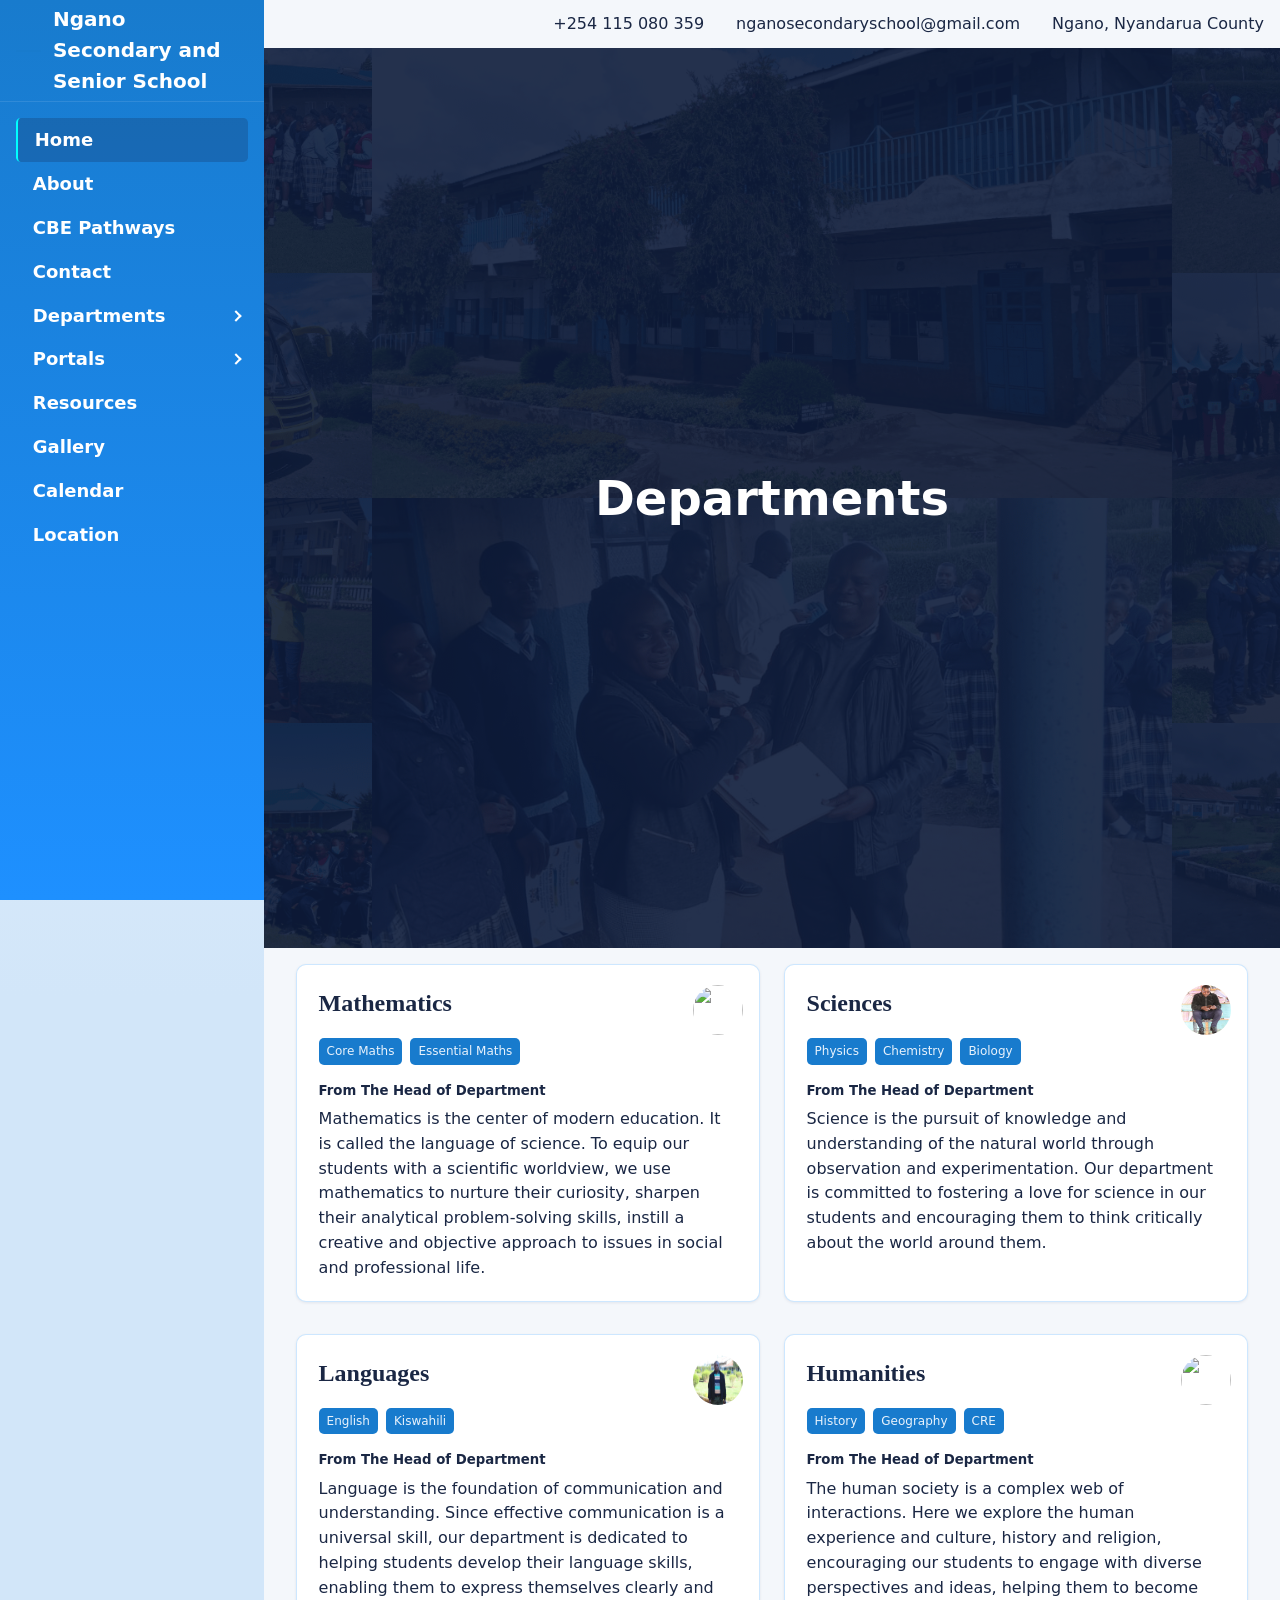
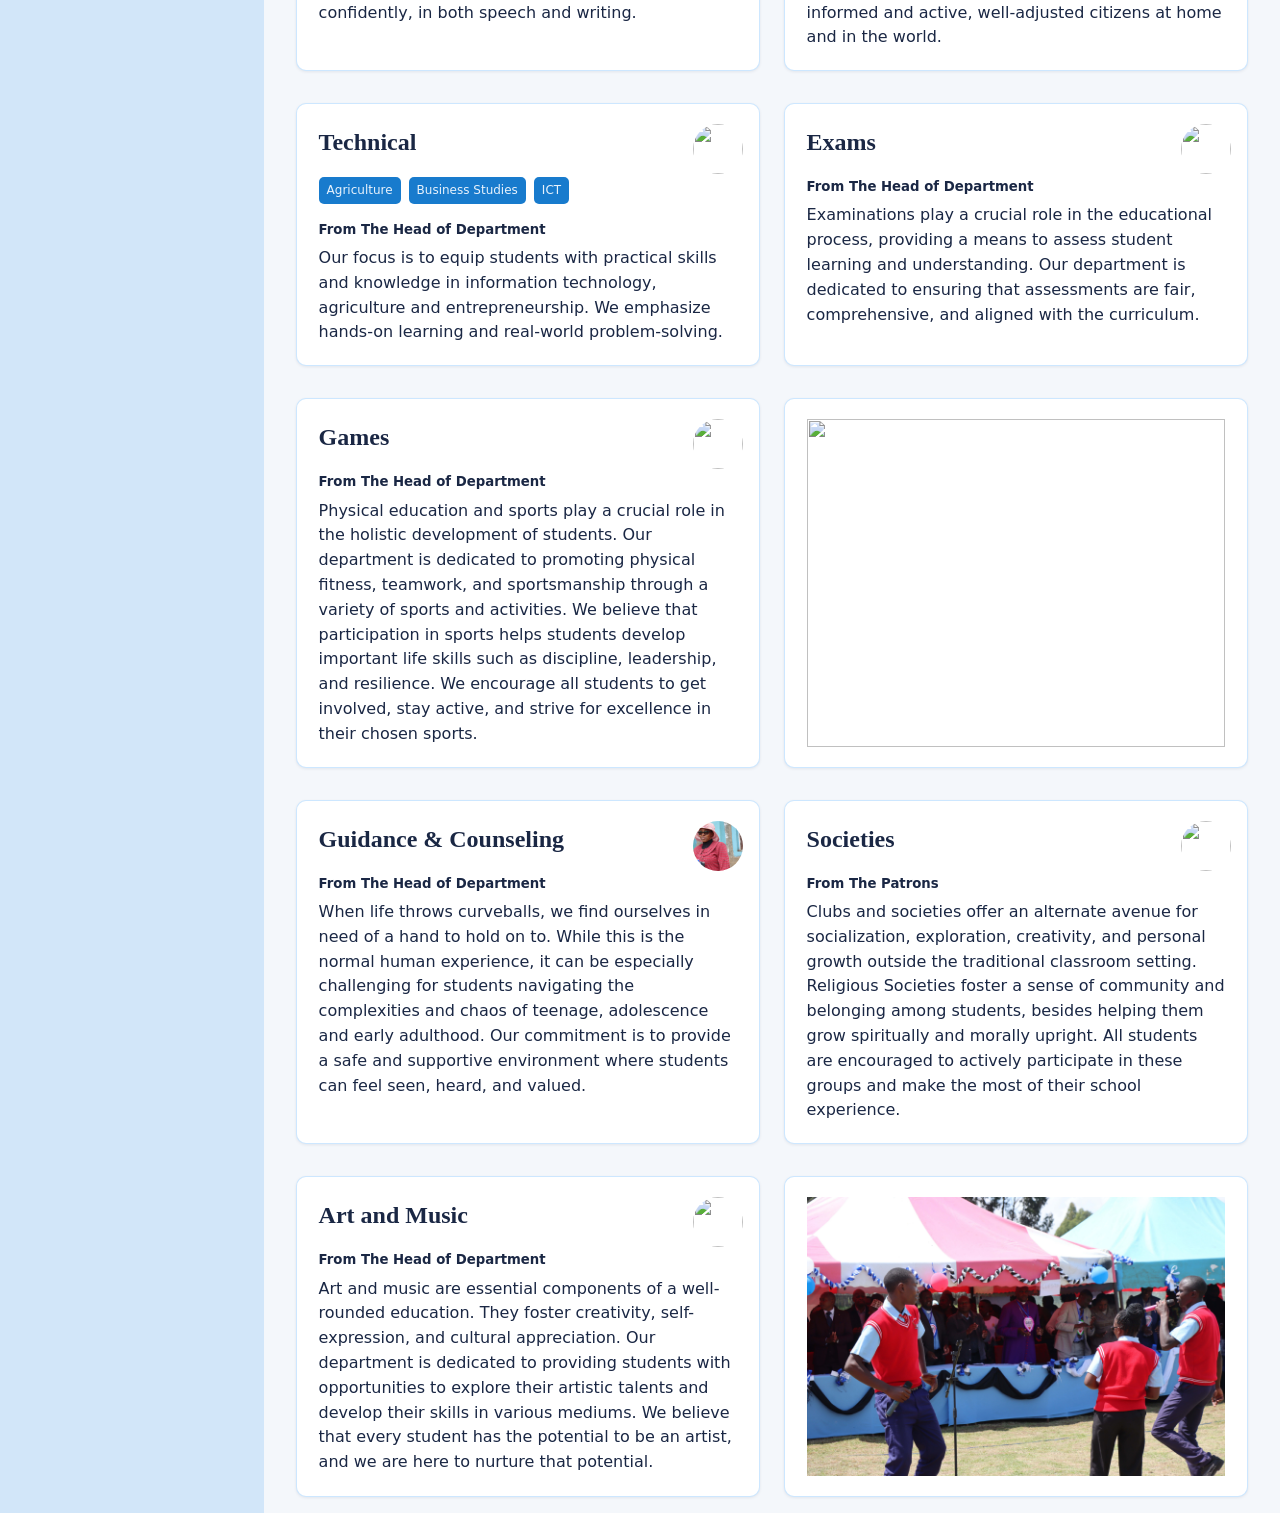
==== commit 274c75e9: "Add font-family to department page and change text color Add new teacher images and rename a file in" ====
--- a/departments.html
+++ b/departments.html
@@ -197,13 +197,21 @@
 			</nav>
 		</aside>
 
-		<main class="main-content-wrapper" id="main">
+		<main class="main-content-wrapper departments-wrapper" id="main">
 			<article class="container" id="academics">
-				<div class="col-content">
+				<div class="col-content card">
 					<div class="title">
 						<h4>Mathematics</h4>
-						<h5>From The Head of Department</h5>
-					</div>
+					</div>
+					<img class="profile" src="images/teachers/dummy_img.jpg"
+						alt="">
+					<div class="subjects">
+						<ul class="subjects-list">
+							<li>Core Maths</li>
+							<li>Essential Maths</li>
+						</ul>
+					</div>
+					<h5>From The Head of Department</h5>
 					<p>
 						Mathematics is the center of modern education. It is
 						called the language of science. To equip our students
@@ -214,172 +222,172 @@
 					</p>
 				</div>
 
-				<div class="col-content">
+				<div class="col-content card">
 					<div class="title">
 						<h4>Sciences</h4>
-						<h5>From The Head of Department</h5>
-					</div>
+					</div>
+					<img class="profile" src="images/teachers/mugo.jpg" alt="">
+					<div class="subjects">
+						<ul class="subjects-list">
+							<li>Physics</li>
+							<li>Chemistry</li>
+							<li>Biology</li>
+						</ul>
+					</div>
+					<h5>From The Head of Department</h5>
 					<p>
 						Science is the pursuit of knowledge and understanding
 						of the natural world through observation and
 						experimentation. Our department is committed to
 						fostering a love for science in our students and
 						encouraging them to think critically about the world
-						around them. Through chemistry and physics, we aim to
-						ignite curiosity and inspire the next generation of
-						scientists. With biology, we explore the complexities
-						of life and the environment, fostering a sense of
-						responsibility towards our planet.
+						around them.
 					</p>
 				</div>
 			</article>
 
 			<article class="container">
-				<div class="col-content">
+				<div class="col-content card">
 					<div class="title">
 						<h4>Languages</h4>
-						<h5>From The Head of Department</h5>
-					</div>
+					</div>
+					<img class="profile" src="images/teachers/kiruthi.jpg"
+						alt="">
+					<div class="subjects">
+						<ul class="subjects-list">
+							<li>English</li>
+							<li>Kiswahili</li>
+						</ul>
+					</div>
+					<h5>From The Head of Department</h5>
 					<p>
 						Language is the foundation of communication and
 						understanding. Since effective communication is a
-						universal
-						skill, our department is dedicated to helping
+						universal skill, our department is dedicated to helping
 						students develop their language skills, enabling them
 						to express themselves clearly and confidently, in both
-						speech and writing. We encourage a love for literature
-						and the arts, fostering creativity and critical
-						thinking.
-					</p>
-				</div>
-				<div class="col-content">
+						speech and writing.
+					</p>
+				</div>
+				<div class="col-content card">
 					<div class="title">
 						<h4>Humanities</h4>
-						<h5>From The Head of Department</h5>
-					</div>
-					<p>The human society is a complex web of interactions.
-						The Humanities encompass a wide range of disciplines
-						that explore the human experience and culture, history
-						and
-						religion.
-						We are committed to fostering critical and creative
-						thinking
-						in our students,
-						encouraging them to engage with diverse perspectives and
-						ideas, helping them to become informed and active,
-						well-adjusted citizens at home and in the world.
+					</div>
+					<img class="profile" src="images/teachers/mbugua.jpg"
+						alt="">
+					<div class="subjects">
+						<ul class="subjects-list">
+							<li>History</li>
+							<li>Geography</li>
+							<li>CRE</li>
+						</ul>
+					</div>
+					<h5>From The Head of Department</h5>
+					<p>
+						The human society is a complex web of interactions.
+						Here we explore the human experience and culture,
+						history and religion, encouraging our students to engage
+						with diverse perspectives and ideas, helping them to
+						become informed and active, well-adjusted citizens at
+						home and in the world.
 					</p>
 				</div>
 			</article>
 
 			<article class="container">
-				<div class="col-content">
+				<div class="col-content card">
 					<div class="title">
 						<h4>Technical</h4>
-						<h5>From The Head of Department</h5>
-					</div>
-					<p>
-						Technical education is vital in preparing students for
-						the demands of the modern workforce. Our department
-						focuses on equipping students with practical skills and
-						knowledge in various technical fields, including
-						information technology, engineering, agriculture and
-						entrepreneurship, and applied sciences. We emphasize
-						hands-on learning and real-world applications, ensuring
-						that our students are not only theoretically proficient
-						but also capable of solving problems and innovating in
-						their chosen careers.
-					</p>
-				</div>
-				<div class="col-content">
+					</div>
+					<img class="profile" src="images/teachers/dummy_img.jpg"
+						alt="">
+					<div class="subjects">
+						<ul class="subjects-list">
+							<li>Agriculture</li>
+							<li>Business Studies</li>
+							<li>ICT</li>
+						</ul>
+					</div>
+					<h5>From The Head of Department</h5>
+					<p>
+						Our focus is to equip students with practical skills and
+						knowledge in information technology, agriculture and
+						entrepreneurship. We emphasize hands-on learning and
+						real-world problem-solving.
+					</p>
+				</div>
+				<div class="col-content card">
 					<div class="title">
 						<h4>Exams</h4>
-						<h5>From The Head of Department</h5>
-					</div>
+					</div>
+					<img class="profile" src="images/teachers/dummy_img.jpg"
+						alt="">
+					<h5>From The Head of Department</h5>
 					<p>
 						Examinations play a crucial role in the educational
-						process,
-						providing a means to assess student learning and
-						understanding.
-						Our department is dedicated to ensuring that assessments
-						are
-						fair, comprehensive, and aligned with the curriculum. We
-						strive
-						to create a supportive environment where students can
-						perform
-						their best, and we provide resources and guidance to
-						help
-						them
-						prepare effectively for their exams.
+						process, providing a means to assess student learning
+						and understanding. Our department is dedicated to
+						ensuring that assessments are fair, comprehensive, and
+						aligned with the curriculum.
 					</p>
 				</div>
 			</article>
 
 			<article class="container" id="games">
-				<div class="col-content">
+				<div class="col-content card">
 					<div class="title">
 						<h4>Games</h4>
-						<h5>From The Head of Department</h5>
-					</div>
+					</div>
+					<img class="profile" src="images/teachers/dummy_img.jpg"
+						alt="">
+					<h5>From The Head of Department</h5>
 					<p>
 						Physical education and sports play a crucial role in
 						the holistic development of students. Our department is
 						dedicated to promoting physical fitness, teamwork, and
 						sportsmanship through a variety of sports and
-						activities.
-						We believe that participation in sports helps students
-						develop important life skills such as discipline,
-						leadership, and resilience. We encourage all students to
-						get involved, stay active, and strive for excellence in
-						their chosen sports.
-					</p>
-				</div>
-				<div class="col-img">
+						activities. We believe that participation in sports
+						helps students develop important life skills such as
+						discipline, leadership, and resilience. We encourage all
+						students to get involved, stay active, and strive for
+						excellence in their chosen sports.
+					</p>
+				</div>
+				<div class="col-img card">
 					<img src="images/facilities/field-1.jpg" alt="" />
 				</div>
 			</article>
 
 			<article class="container" id="studentSupport">
-				<div class="col-content">
+				<div class="col-content card">
 					<div class="title">
 						<h4>Guidance & Counseling</h4>
-						<h5>From The Head of Department</h5>
-					</div>
-					<p>Life throws curveballs, brings us to a precipice soon
-						enough,
-						and we find ourselves in need of a hand to hold onto.
-						This
-						is the normal human experience, and can be especially
-						challenging for students navigating the complexities and
-						chaos of teenage, adolescence and early adulthood.
-						At the heart of our Guidance and Counseling Department
-						is a
-						commitment to providing a safe and supportive
-						environment
-						where
-						students can feel seen, heard, and valued. We understand
-						that
-						every student's journey is unique, and we are here to
-						help
-						them navigate the challenges they face with compassion
-						and
-						understanding.
-					</p>
-				</div>
-				<div class="col-content">
+					</div>
+					<img class="profile" src="images/teachers/annG.JPG" alt="">
+					<h5>From The Head of Department</h5>
+					<p>
+						When life throws curveballs, we find ourselves in need
+						of a hand to hold on to. While this is the normal human
+						experience, it can be especially challenging for
+						students navigating the complexities and chaos of
+						teenage, adolescence and early adulthood. Our commitment
+						is to provide a safe and supportive environment where
+						students can feel seen, heard, and valued.
+					</p>
+				</div>
+				<div class="col-content card">
 					<div class="title">
 						<h4>Societies</h4>
-						<h5>From The Patron</h5>
-					</div>
-					<p>
-						Clubs offer an alternate avenue for socialization,
-						allowing students to connect with peers who share
-						similar interests. They provide a platform for
-						exploration, creativity, and personal growth outside
-						the traditional classroom setting. Religious Societies
-						also foster a sense of
-						community and belonging among students, besides helping
-						them
+					</div>
+					<img class="profile" src="images/teachers/dummy_img.jpg"
+						alt="">
+					<h5>From The Patrons</h5>
+					<p>
+						Clubs and societies offer an alternate avenue for
+						socialization, exploration, creativity, and personal
+						growth outside the traditional classroom setting.
+						Religious Societies foster a sense of community and
+						belonging among students, besides helping them
 						grow spiritually and morally upright. All students are
 						encouraged to actively participate in these groups
 						and make the most of their school experience.
@@ -388,11 +396,13 @@
 			</article>
 
 			<article class="container" id="music">
-				<div class="col-content">
+				<div class="col-content card">
 					<div class="title">
 						<h4>Art and Music</h4>
-						<h5>From The Head of Department</h5>
-					</div>
+					</div>
+					<img class="profile" src="images/teachers/dummy_img.jpg"
+						alt="">
+					<h5>From The Head of Department</h5>
 					<p>
 						Art and music are essential components of a well-rounded
 						education. They foster creativity, self-expression, and
@@ -404,7 +414,7 @@
 						potential.
 					</p>
 				</div>
-				<div class="col-img">
+				<div class="col-img card">
 					<img src="images/music-depart/art&music.jpg" alt="" />
 				</div>
 			</article>
--- a/css/main.css
+++ b/css/main.css
@@ -808,6 +808,28 @@
   background: var(--color-dodger-deep);
 }
 
+.main .location {
+  background: var(--color-surface);
+  padding: 3rem 2rem;
+  display: flex;
+  flex-direction: column;
+  align-items: center;
+  gap: 1.5rem;
+}
+
+.main .location .section-title-lg {
+  color: var(--color-navy);
+  align-self: flex-start;
+}
+
+.main .location iframe {
+  width: 100%;
+  max-width: 980px;
+  height: 450px;
+  border: none;
+  border-radius: var(--radius-md);
+}
+
 .footer {
   grid-area: footer;
   background: var(--color-bg-footer);
--- a/css/departments.css
+++ b/css/departments.css
@@ -12,7 +12,7 @@
   content: "";
   position: absolute;
   inset: 0;
-  background: rgba(13, 27, 58, 0.85);
+  background: rgba(13, 27, 58, 0.9);
 }
 
 .hero-container .hero-img img {
@@ -21,8 +21,12 @@
   object-fit: cover;
 }
 
-article:nth-child(even) {
-  background: #f9f9f9;
+.departments-wrapper {
+  background: #f4f7fb;
+}
+
+article.container {
+  padding: 1rem 2rem;
 }
 
 .departments-title {
@@ -39,17 +43,31 @@
   display: flex;
   flex-direction: column;
   gap: 1rem;
+  position: relative;
+}
+
+.col-content .profile {
+  width: 50px;
+  height: 50px;
+  border-radius: 50%;
+  position: absolute;
+  right: 1rem;
 }
 
 .title h4 {
   font-size: 1.5rem;
   font-weight: bold;
+  font-family: "Source Serif 4", Georgia, serif;
 }
 
-.title h5 {
-  font-size: 1.25rem;
-  font-weight: normal;
-  color: #555;
+.col-content p {
+  color: #1a2744;
+  font-family:
+    "Source Sans 3",
+    system-ui,
+    -apple-system,
+    sans-serif;
+  margin-top: -0.65rem;
 }
 
 .col-img img {
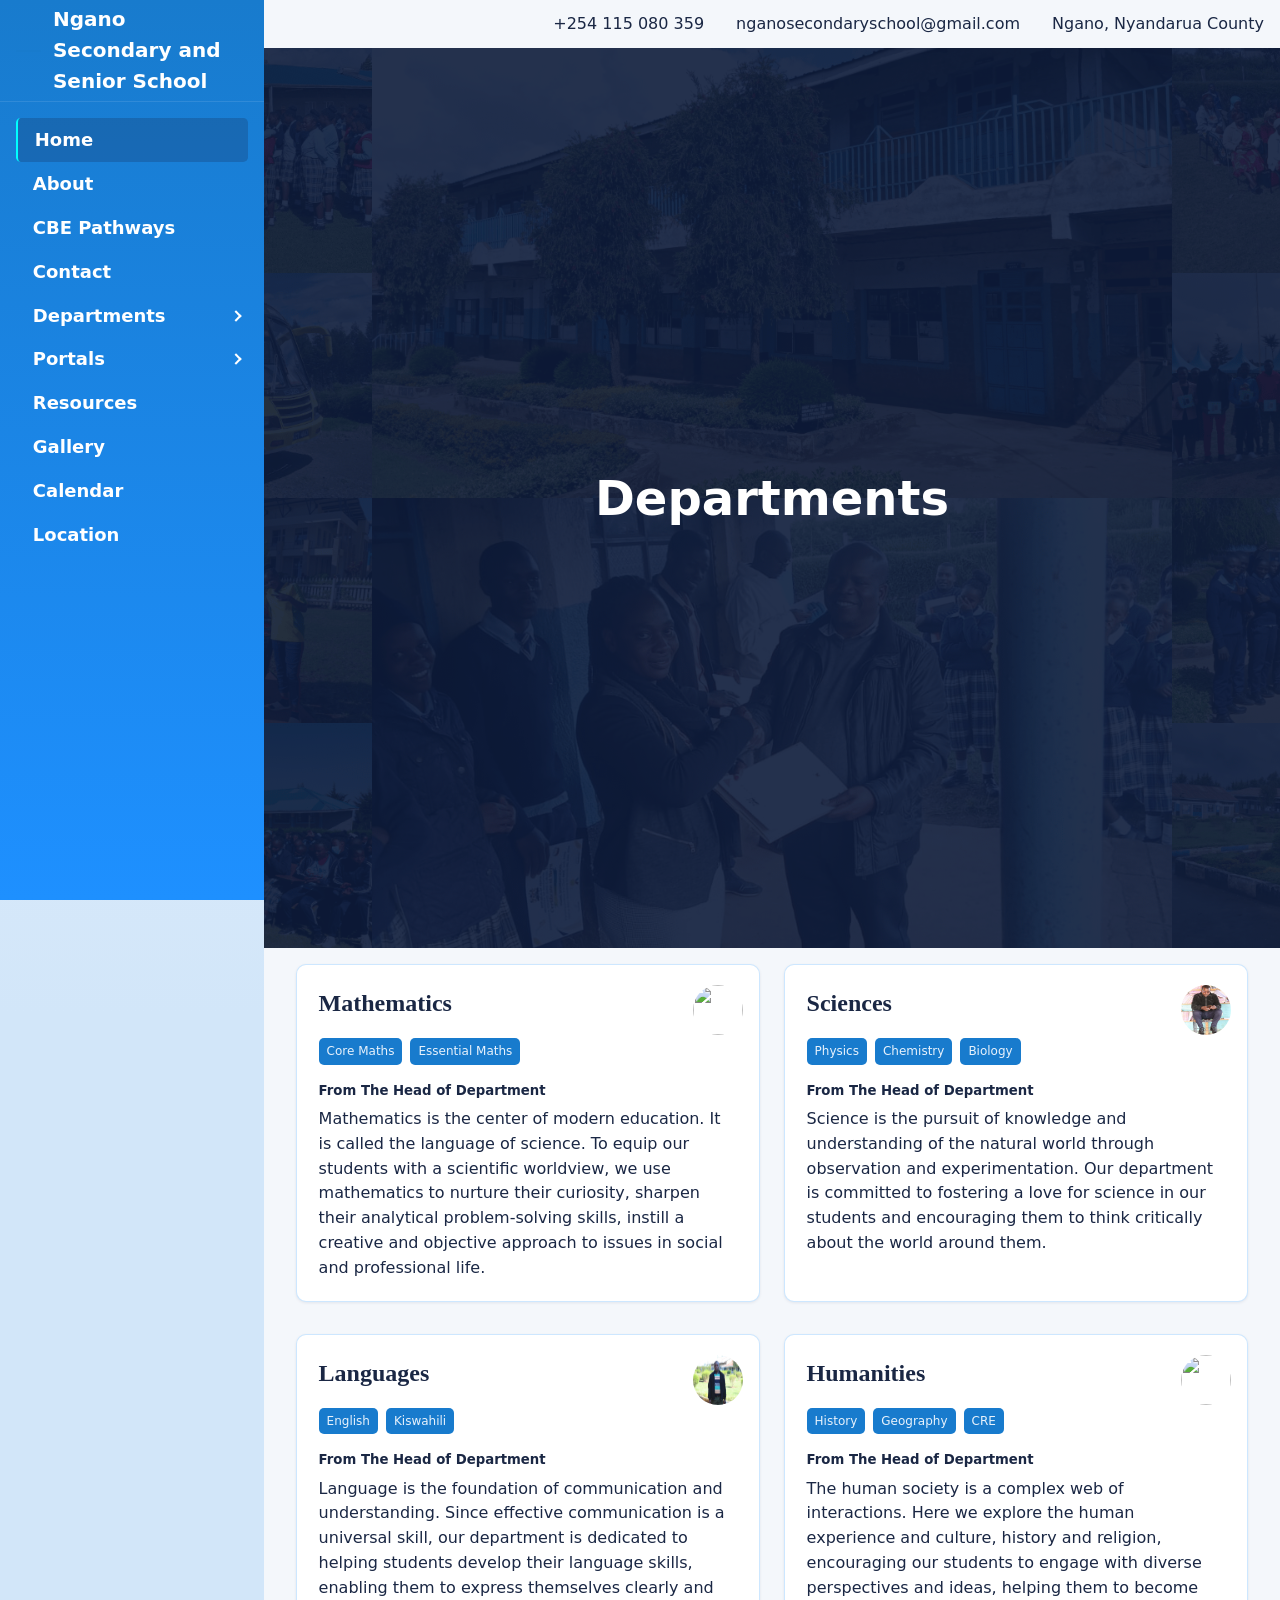
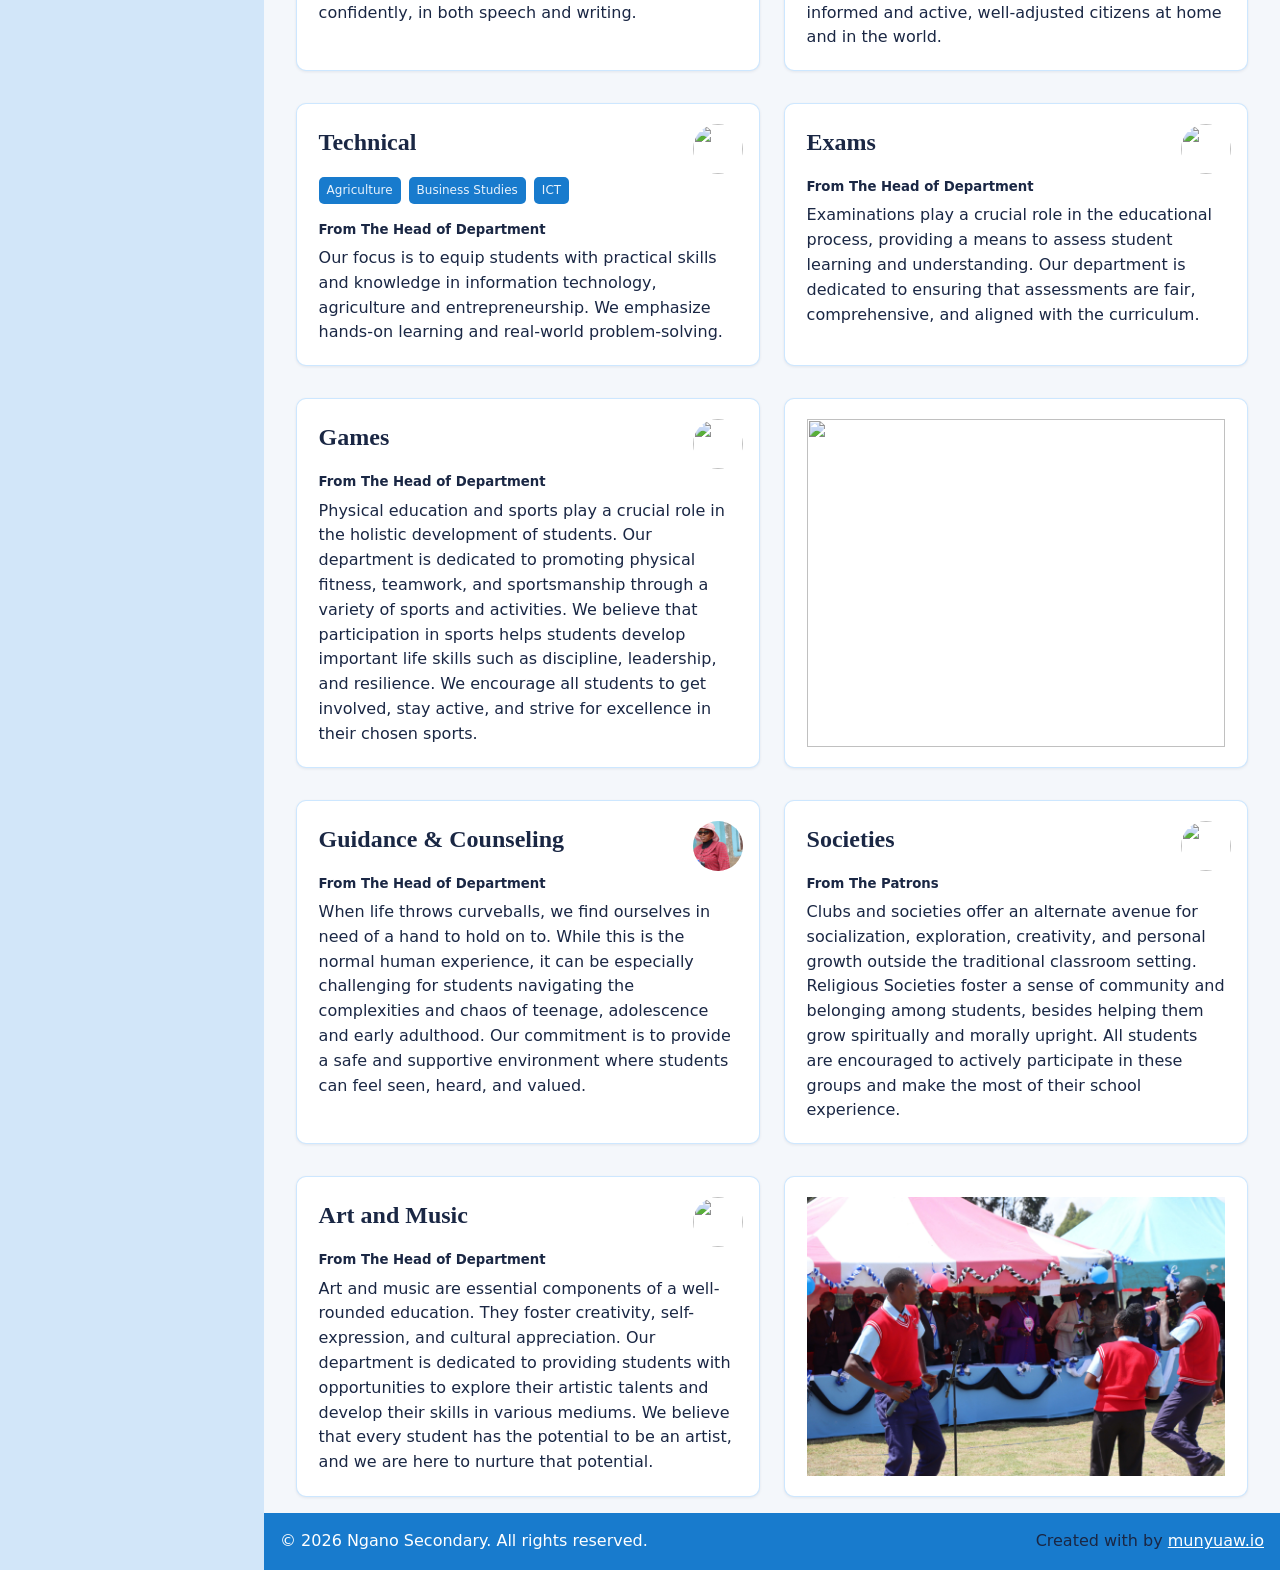
==== commit 28352b87: "Add portal links to departments page" ====
--- a/departments.html
+++ b/departments.html
@@ -145,18 +145,19 @@
 					</button>
 					<ul class="nav-list nav-list--nested" id="portalPanel"
 						hidden>
-						<li><a href="#" class="nav-link">
+						<li><a href="login.html?portal=staff" class="nav-link">
 								<i
 									class="link-icon fa-solid fa-person-chalkboard"></i>
 								<span class="link-text">Staff</span>
 							</a></li>
-						<li><a href="#" class="nav-link">
+						<li><a href="login.html?portal=students"
+								class="nav-link">
 								<i
 									class="link-icon fa-solid fa-chalkboard-user"></i>
 								<span class="link-text">Students</span>
 							</a></li>
 						<li>
-							<a href="#" class="nav-link">
+							<a href="login.html?portal=alumni" class="nav-link">
 								<i
 									class="link-icon fa-solid fa-user-graduate"></i>
 								<span class="link-text">Alumni</span>
@@ -419,7 +420,19 @@
 				</div>
 			</article>
 		</main>
-		<footer class="footer"></footer>
+		<footer class="footer">
+			<p class="copywright">&copy; <span class="year">2025</span> Ngano
+				Secondary. All rights reserved.</p>
+			<p class="author">
+				<span>
+					Created with
+					<i class="fa-solid fa-heart"></i>
+					by
+				</span>
+				<a href="https://munyuaw.github.io/my-portfolio/"
+					class="footer-link">munyuaw.io</a>
+			</p>
+		</footer>
 	</div>
 	<script src="js/main.js"></script>
 </body>
--- a/css/main.css
+++ b/css/main.css
@@ -715,6 +715,60 @@
   visibility: hidden;
 }
 
+.resources-container {
+  background: var(--color-surface);
+}
+
+.downloads {
+  display: flex;
+  flex-wrap: wrap;
+  gap: 1rem;
+}
+
+.card.download-item {
+  padding: 0.5rem;
+  transition: transform 0.3s ease-in-out;
+}
+
+.card.download-item:hover {
+  transform: translate(2px, -2px);
+}
+
+.download-link {
+  display: flex;
+  align-items: center;
+  justify-content: center;
+  gap: 0.5rem;
+}
+
+.download-icon {
+  font-size: 1.2rem;
+  color: var(--color-dodger-deep);
+}
+
+.external-links-list {
+  list-style-type: none;
+  display: flex;
+  flex-direction: column;
+  font-size: 1.1rem;
+}
+
+.external-links-list li {
+  border-bottom: 1px solid #dbd6d6;
+  padding: 1rem;
+  transition: background 0.3s ease;
+}
+
+.external-links-list li a {
+  display: block;
+  width: 100%;
+  color: var(--color-text);
+}
+
+.external-links-list li:hover {
+  background: rgba(13, 27, 58, 0.09);
+}
+
 .contact-container {
   background: rgba(255, 255, 255, 0.2);
   background-image:
@@ -808,6 +862,100 @@
   background: var(--color-dodger-deep);
 }
 
+.feedback-form .form-field:valid {
+  border-color: green;
+}
+
+/* Thankyou Modal */
+dialog {
+  margin: auto;
+  max-width: 500px;
+  background: var(--color-surface-alt);
+  border: none;
+  border-radius: var(--radius-md);
+  padding: 1rem;
+  line-height: 1.65;
+
+  /* Base hidden state */
+  opacity: 0;
+
+  transition-property: translate, opacity, display, overlay;
+  transition-duration: 1s;
+  transition-behavior: allow-discrete;
+}
+
+/* Explicitly handles the exit animation path when closed */
+dialog:not([open]) {
+  opacity: 0;
+  translate: 0 25vh; /* Falls down off the page */
+}
+
+dialog[open] {
+  translate: 0 0; /* Centers perfectly */
+  opacity: 1;
+
+  @starting-style {
+    opacity: 0;
+    translate: 0 -25vh; /* Slides down from the top */
+  }
+}
+
+dialog::backdrop {
+  background-image: linear-gradient(
+    45deg,
+    var(--color-darkblue),
+    var(--color-dodger-deep),
+    var(--color-dodger),
+    var(--color-navy),
+    var(--color-navy-soft)
+  );
+  opacity: 0;
+
+  /* Smoothly fades out the backdrop on close */
+  transition-property: opacity, display, overlay;
+  transition-duration: 1s;
+  transition-behavior: allow-discrete;
+}
+
+/* Ensure backdrop starts at 0 opacity when opening */
+dialog[open]::backdrop {
+  opacity: 0.7;
+  @starting-style {
+    opacity: 0;
+  }
+}
+
+.thankyou-msg {
+  position: relative;
+}
+
+.thankyou-msg i {
+  position: absolute;
+  right: 0;
+  font-size: 1.2rem;
+  font-weight: 700;
+  color: rgb(246, 62, 62);
+  cursor: pointer;
+}
+
+.thankyou-msg h1 {
+  padding-top: 0.5rem;
+  color: var(--color-dodger-deep);
+  text-align: center;
+}
+
+.thankyou-msg p {
+  padding: 0.5rem 0;
+  color: var(--color-text-muted);
+  font-weight: 600;
+}
+
+.thankyou-msg ul li {
+  color: var(--color-dodger-deep);
+  font-weight: 700;
+}
+
+/* Our location */
 .main .location {
   background: var(--color-surface);
   padding: 3rem 2rem;
@@ -832,7 +980,36 @@
 
 .footer {
   grid-area: footer;
-  background: var(--color-bg-footer);
+  background: var(--color-dodger-deep);
+  display: flex;
+  justify-content: space-between;
+  flex-wrap: wrap;
+  align-items: center;
+  text-align: center;
+  padding: 1rem;
+}
+
+.footer .copywright {
+  color: white;
+}
+
+.footer .author {
+  color: var(--color-text);
+}
+
+.author i {
+  color: rgb(246, 62, 62);
+}
+
+.author a {
+  color: white;
+  text-decoration: underline;
+  cursor: pointer;
+  transition: var(--transition);
+}
+
+.author a:hover {
+  color: var(--color-darkblue);
 }
 
 /* Tablet */
@@ -999,11 +1176,28 @@
   .cbe-column [aria-hidden="true"] {
     display: none;
   }
+
+  .footer {
+    flex-direction: column;
+    gap: 1rem;
+  }
 }
 
 @media (max-width: 350px) {
   .header-right .mobile-title {
     font-size: 0.85rem;
+  }
+
+  .main .location iframe {
+    max-width: 300px;
+  }
+
+  .container.contact-container {
+    padding-inline: 0;
+  }
+  .call-email,
+  .feedback {
+    padding-inline: 0.5rem;
   }
 }
 
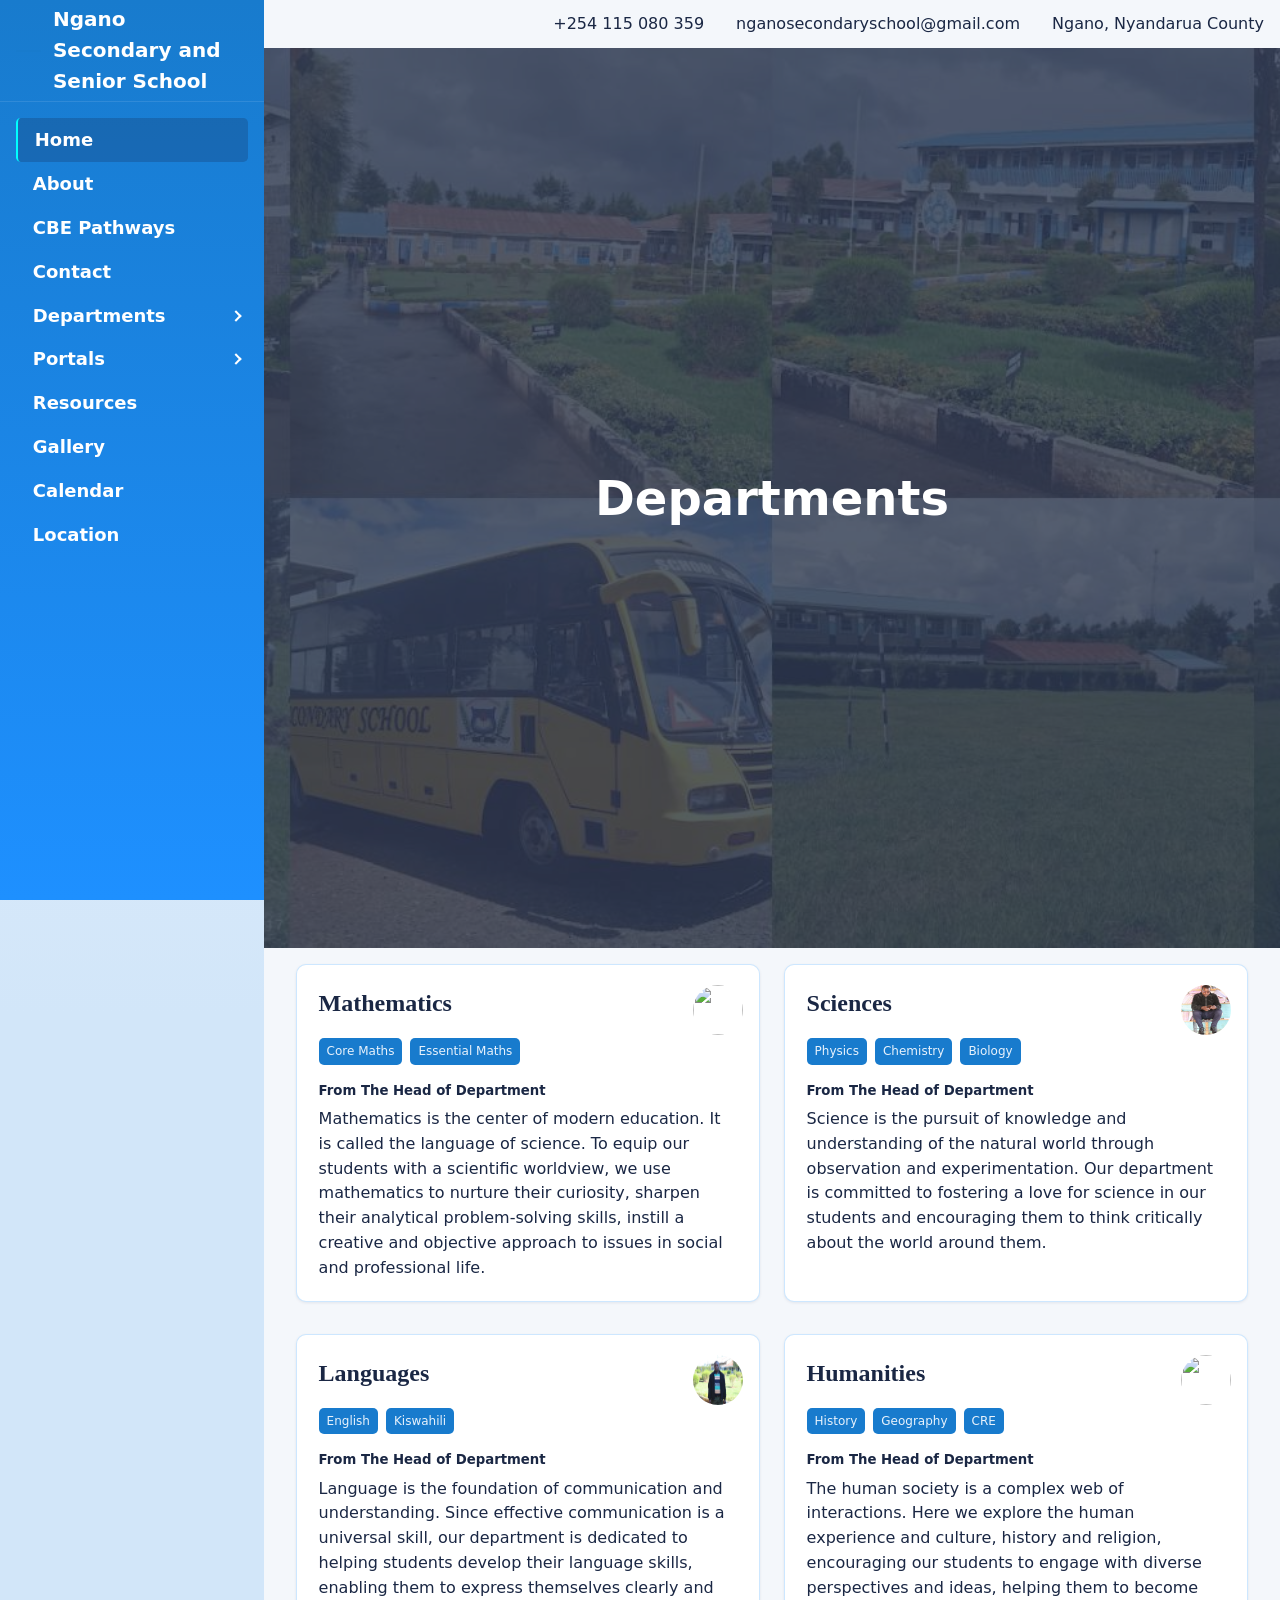
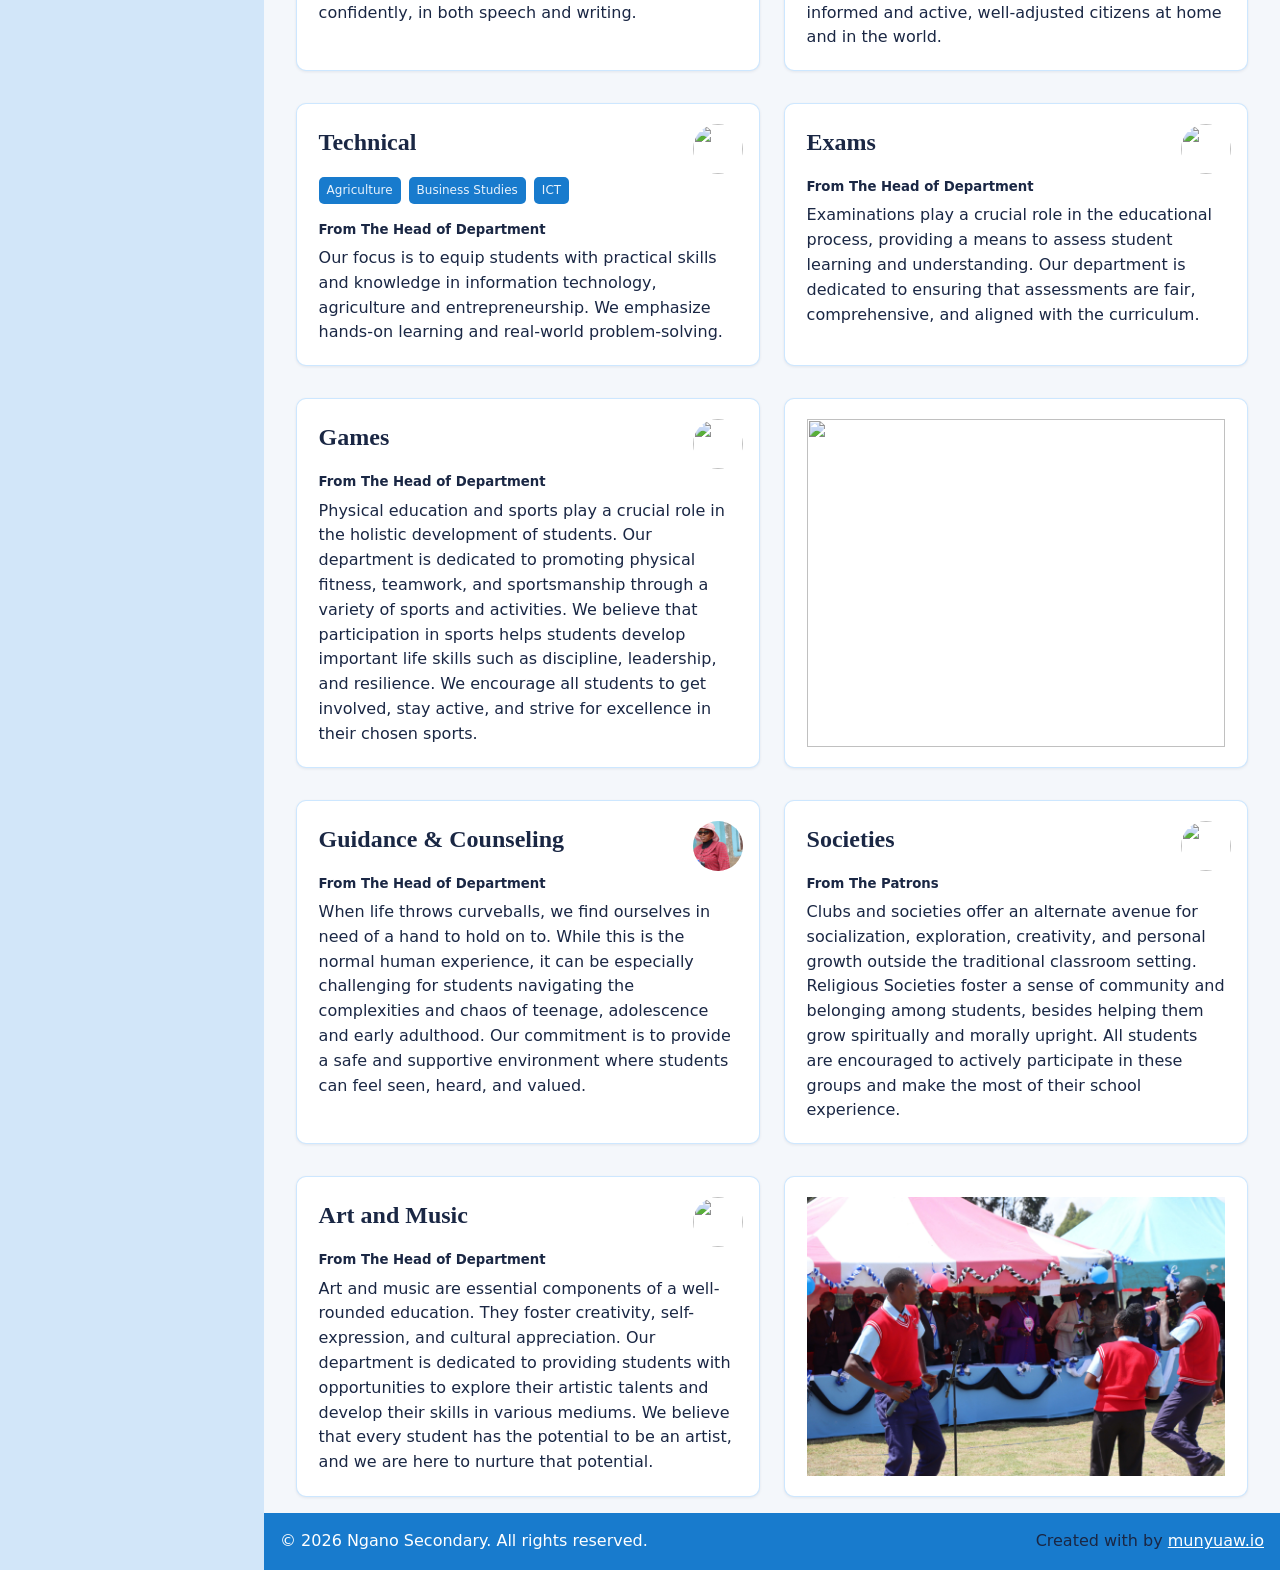
==== commit 52e96bd4: "Organizing and optimizing the website by removing unused images, CSS, and JavaScript files" ====
--- a/departments.html
+++ b/departments.html
@@ -50,7 +50,7 @@
 		<section class="hero departments-hero">
 			<div class="hero-container">
 				<figure class="hero-img">
-					<img src="images/background/photo-collage.png" alt="">
+					<img src="images/background/photo-collage.jpg" alt="">
 				</figure>
 			</div>
 			<h2 class="departments-title">Departments</h2>
@@ -416,7 +416,7 @@
 					</p>
 				</div>
 				<div class="col-img card">
-					<img src="images/music-depart/art&music.jpg" alt="" />
+					<img src="images/gallery/art&music.jpg" alt="" />
 				</div>
 			</article>
 		</main>
--- a/css/main.css
+++ b/css/main.css
@@ -69,11 +69,6 @@
   line-height: 1.55;
   color: var(--color-text);
   background: linear-gradient(180deg, #e8f2fc 0%, #d2e6f9 32%);
-  font-family:
-    "Source Sans 3",
-    system-ui,
-    -apple-system,
-    sans-serif;
 }
 
 /* Reusable CSS Classes */
@@ -1109,7 +1104,7 @@
 
   .sidebar {
     position: fixed;
-    left: 100%;
+    left: -100%;
     top: 0;
     width: var(--sidebar-width);
     height: 100vh;
--- a/css/departments.css
+++ b/css/departments.css
@@ -12,7 +12,7 @@
   content: "";
   position: absolute;
   inset: 0;
-  background: rgba(13, 27, 58, 0.9);
+  background: rgba(13, 27, 58, 0.7);
 }
 
 .hero-container .hero-img img {
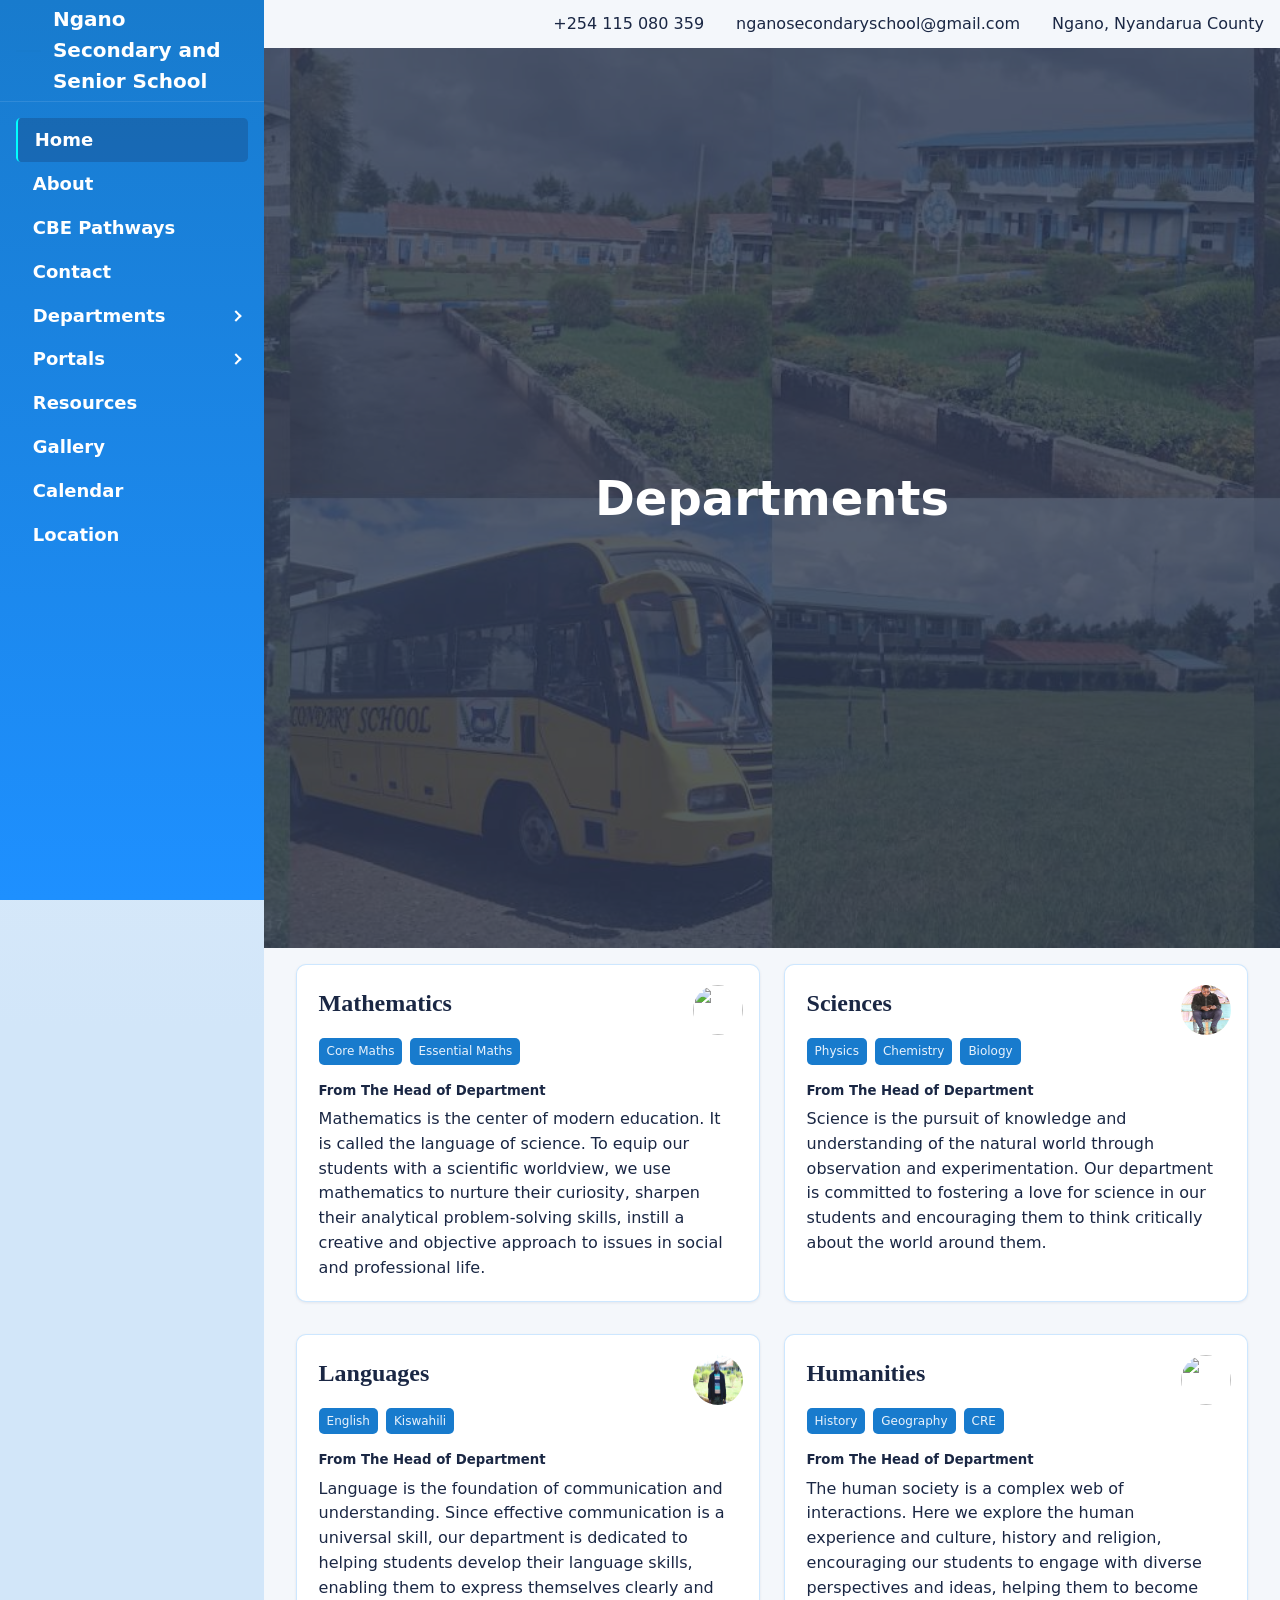
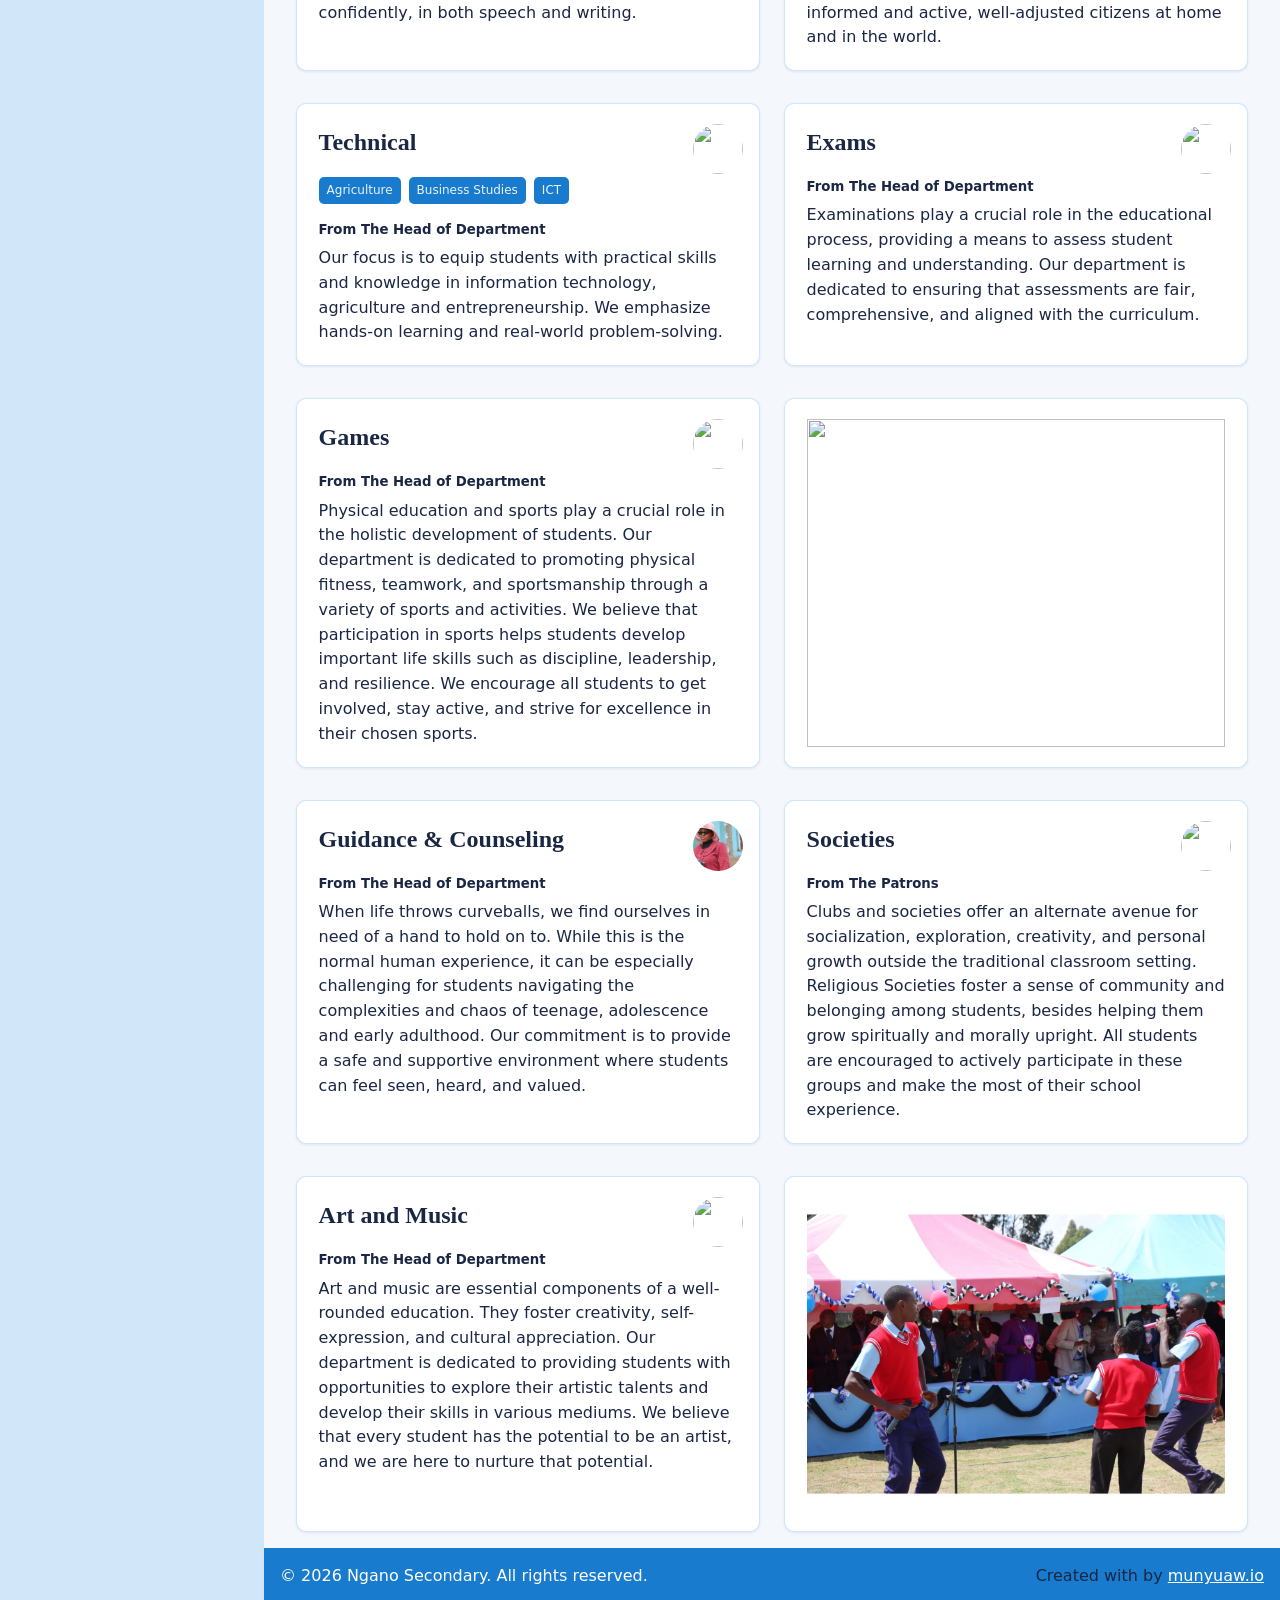
==== commit ee1bd4a7: "remove unused images" ====
--- a/departments.html
+++ b/departments.html
@@ -355,7 +355,7 @@
 					</p>
 				</div>
 				<div class="col-img card">
-					<img src="images/facilities/field-1.jpg" alt="" />
+					<img src="" alt="" />
 				</div>
 			</article>
 
@@ -416,7 +416,7 @@
 					</p>
 				</div>
 				<div class="col-img card">
-					<img src="images/gallery/art&music.jpg" alt="" />
+					<img src="images/gallery/art&music.webp" alt="" />
 				</div>
 			</article>
 		</main>
--- a/css/main.css
+++ b/css/main.css
@@ -205,6 +205,7 @@
 .hero-slides {
   position: absolute;
   inset: 0;
+  object-fit: cover;
 }
 
 .hero-slide {
@@ -213,7 +214,7 @@
   margin: 0;
   opacity: 0;
   pointer-events: none;
-  transition: opacity 1.1s ease-in-out;
+  transition: opacity 1.5s ease-in-out;
 }
 
 .hero-slide.is-active {
@@ -263,7 +264,7 @@
   border-radius: 50%;
   border: 2px solid rgba(255, 255, 255, 0.65);
   background: transparent;
-  transition: background 0.3s ease;
+  transition: background 1s ease;
   cursor: pointer;
 }
 
@@ -460,6 +461,7 @@
   width: 100%;
   max-width: var(--max-site-width);
   margin: 0 auto;
+  overflow-x: hidden;
 }
 
 .welcome-container {
@@ -768,7 +770,7 @@
   background: rgba(255, 255, 255, 0.2);
   background-image:
     linear-gradient(var(--overlay), var(--overlay)),
-    url(../images/background/cont_banner2.jpg);
+    url(../images/background/cont_banner2.webp);
   background-position: center;
   background-size: cover;
   backdrop-filter: blur(10px);
@@ -973,6 +975,265 @@
   border-radius: var(--radius-md);
 }
 
+/* Testimonials */
+.testimonial-container {
+  background: var(--color-surface-alt);
+}
+
+.testimonial-column {
+  display: flex;
+  flex-direction: column;
+  gap: 1.5rem;
+}
+
+.card.testimonial-card {
+  background: linear-gradient(
+    135deg,
+    var(--color-dodger),
+    var(--color-dodger-deep),
+    var(--color-navy-soft)
+  );
+  padding: 1rem;
+  gap: 1rem;
+  border: none;
+  box-shadow: var(--shadow-md);
+}
+
+.testimonial-profile {
+  display: flex;
+  align-items: center;
+  gap: 1rem;
+}
+
+.testimonial-profile .name {
+  font-size: 1rem;
+  margin-bottom: 0.5rem;
+}
+
+.testimonial-profile p {
+  font-size: 0.9rem;
+  font-style: italic;
+  color: var(--color-text-muted);
+}
+
+.testimonial-img {
+  width: 80px;
+  height: 80px;
+  border-radius: 50%;
+}
+
+/* Gallery */
+.banner-container {
+  background: var(--color-surface);
+  width: 100%;
+  overflow: hidden;
+  padding: 2rem 0;
+  display: flex;
+}
+
+.banner-track {
+  display: flex;
+  gap: 10px;
+  width: max-content;
+  animation: scroll-left 150s linear infinite;
+}
+
+.thumbnail {
+  width: 140px;
+  height: 90px;
+  flex-shrink: 0;
+  border-radius: var(--radius-md);
+  box-shadow: var(--shadow-md);
+  overflow: hidden;
+  transition: transform 0.3s ease;
+}
+
+.thumbnail:hover {
+  transform: scale(1.03);
+}
+
+.thumbnail img {
+  width: 100%;
+  height: 100%;
+  object-fit: cover;
+  display: block;
+}
+
+@media (hover: hover) {
+  .banner-container:hover .banner-track {
+    animation-play-state: paused;
+    cursor: pointer;
+  }
+}
+
+/* banner animation */
+@keyframes scroll-left {
+  0% {
+    transform: translateX(0);
+  }
+  100% {
+    transform: translateX(calc(-50% - (10px / 2)));
+  }
+}
+
+.lightbox {
+  position: fixed;
+  inset: 0;
+  width: 100%;
+  height: 100%;
+  background: rgba(0, 0, 0, 0.9);
+  display: flex;
+  flex-direction: column;
+  justify-content: center;
+  align-items: center;
+  opacity: 0;
+  pointer-events: none;
+  transition: opacity 0.3s ease;
+  touch-action: none;
+  z-index: 999;
+}
+
+.lightbox.active {
+  opacity: 1;
+  pointer-events: auto;
+}
+
+.lightbox-media-wrapper {
+  position: relative;
+  max-width: 90%;
+  max-height: 75%;
+  display: flex;
+  justify-content: center;
+  align-items: center;
+}
+
+.lightbox-content {
+  max-width: 100%;
+  max-height: 100%;
+  border-radius: var(--radius-sm);
+  box-shadow: 0 0 20px rgba(0, 0, 0, 0.75);
+  transform: scale(0.9);
+  opacity: 0;
+  transition:
+    transform 0.3s ease,
+    opacity 0.2s ease;
+  opacity: 0; /* Hidden initially until full render loads */
+}
+
+.lightbox.active .lightbox-content.loaded {
+  transform: scale(1);
+  opacity: 1;
+}
+
+.lightbox-caption {
+  color: #fff;
+  font-size: 1.2rem;
+  margin-top: 15px;
+  text-align: center;
+  max-width: 80%;
+  font-weight: 300;
+  letter-spacing: 0.25rem;
+  transform: translateY(10px);
+  opacity: 0;
+  transition:
+    transform 0.3s ease 0.1s,
+    opacity 0.3s ease 0.1s;
+}
+
+.lightbox.active .lightbox-caption {
+  transform: translateY(0);
+  opacity: 1;
+}
+
+/* The loading spinner */
+.spinner {
+  position: absolute;
+  width: 50px;
+  height: 50px;
+  border: 5px solid rgba(255, 255, 255, 0.1);
+  border-top-color: #fff;
+  border-radius: 50%;
+  animation: spin 1s linear infinite;
+  display: none;
+  z-index: 1000;
+}
+
+.lightbox.loading .spinner {
+  display: block;
+}
+
+@keyframes spin {
+  to {
+    transform: rotate(360deg);
+  }
+}
+
+.lightbox-nav-arrow {
+  position: absolute;
+  top: 50%;
+  transform: translateY(-50%);
+  width: 45px;
+  height: 45px;
+  background: rgba(0, 0, 0, 0.65);
+  color: #fff;
+  border: none;
+  border-radius: 50%;
+  font-size: 2rem;
+  display: flex;
+  justify-content: center;
+  align-items: center;
+  cursor: pointer;
+  z-index: 10;
+  transition:
+    background 0.3s,
+    color 0.3s;
+}
+
+#next {
+  right: 15px;
+}
+#prev {
+  left: 15px;
+}
+
+.lightbox-nav-arrow:hover {
+  background: rgba(255, 255, 255, 0.9);
+  color: black;
+}
+
+.lightbox-close {
+  position: absolute;
+  top: 20px;
+  right: 30px;
+  color: white;
+  font-size: 3rem;
+  user-select: none;
+  cursor: pointer;
+}
+
+.back-to-top {
+  background: #00ffff;
+  border: none;
+  padding: 0.5rem 0.25rem;
+  border-radius: var(--radius-sm);
+  position: fixed;
+  bottom: 60px;
+  right: 5px;
+  cursor: pointer;
+  opacity: 0;
+  display: none;
+  transition:
+    opacity 0.3s ease,
+    display 0.3s ease allow-discrete;
+}
+
+.back-to-top i {
+  color: white;
+  font-size: 1.3rem;
+  font-weight: bold;
+}
+
+/* Footer */
 .footer {
   grid-area: footer;
   background: var(--color-dodger-deep);
@@ -1172,13 +1433,24 @@
     display: none;
   }
 
+  #next {
+    right: 8px;
+  }
+  #prev {
+    left: 8px;
+  }
+
+  .lightbox-caption {
+    max-width: 90%;
+  }
+
   .footer {
     flex-direction: column;
     gap: 1rem;
   }
 }
 
-@media (max-width: 350px) {
+@media (max-width: 360px) {
   .header-right .mobile-title {
     font-size: 0.85rem;
   }
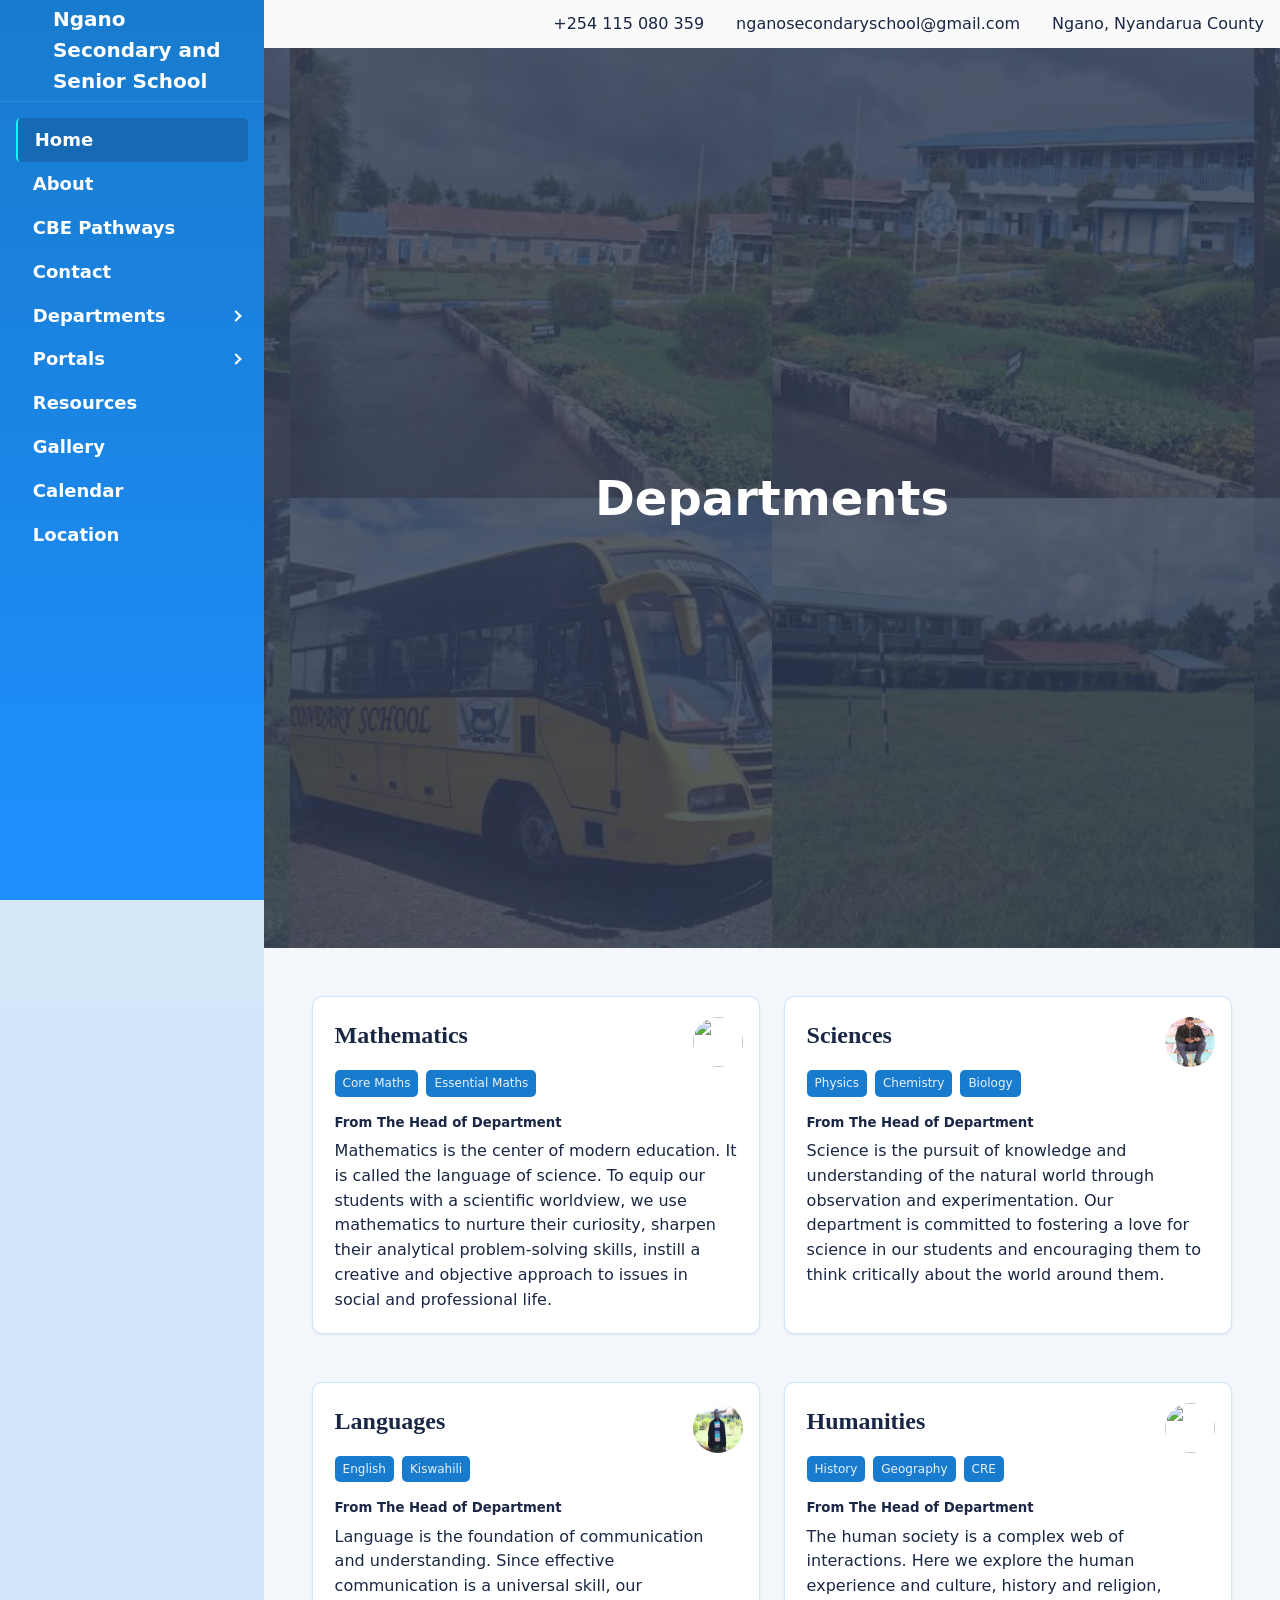
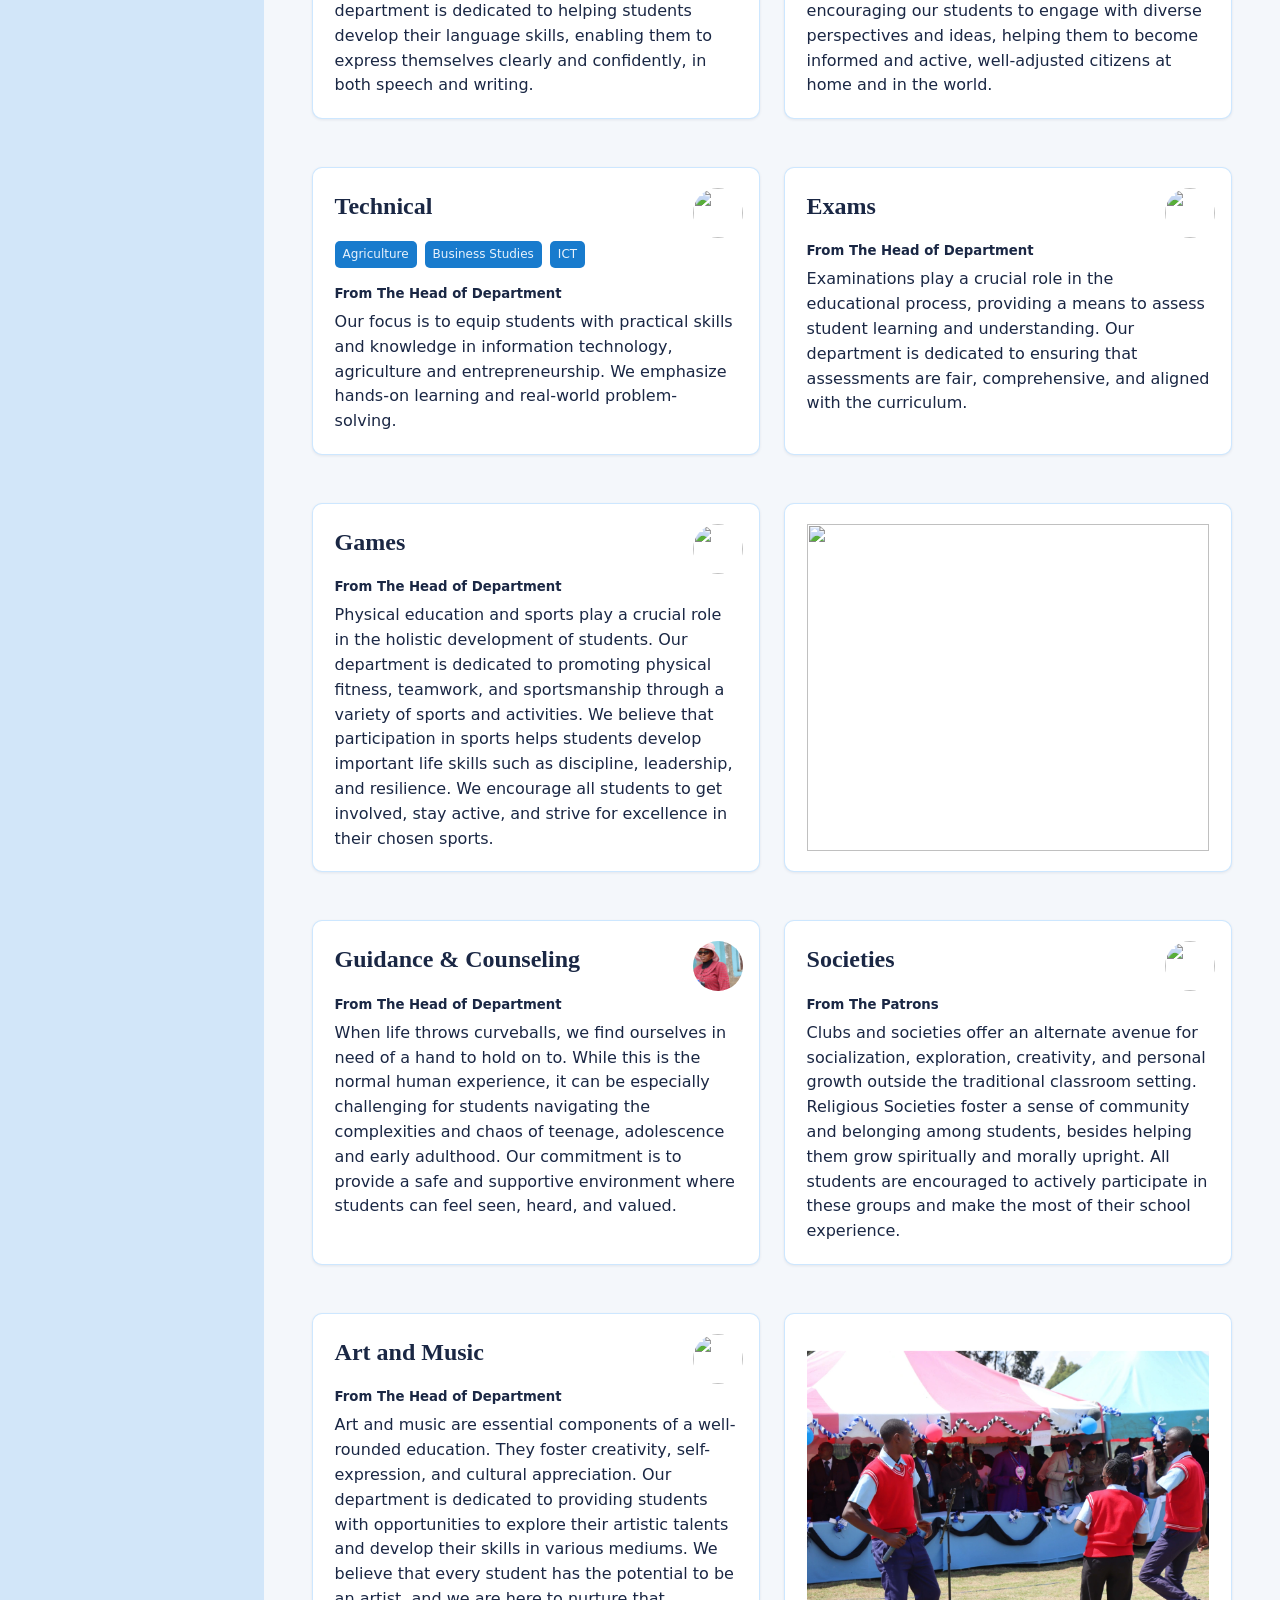
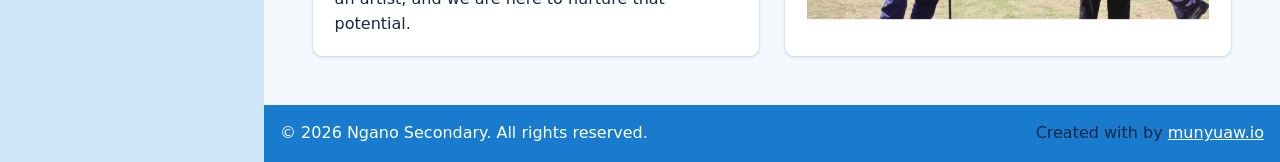
==== commit e6e63a25: "change author link" ====
--- a/departments.html
+++ b/departments.html
@@ -429,7 +429,7 @@
 					<i class="fa-solid fa-heart"></i>
 					by
 				</span>
-				<a href="https://munyuaw.github.io/my-portfolio/"
+				<a href="https://portfolio-munyua.vercel.app"
 					class="footer-link">munyuaw.io</a>
 			</p>
 		</footer>
--- a/css/main.css
+++ b/css/main.css
@@ -14,7 +14,7 @@
   --color-darkblue: #00008b;
   --color-navy: #0d1b3a;
   --color-navy-soft: #152a52;
-  --color-surface: #f4f7fb;
+  --color-surface: #fafafa;
   --color-surface-alt: #ffffff;
   --color-text: #1a2744;
   --color-text-muted: #4a5d7a;
@@ -28,9 +28,7 @@
   --sidebar-width: 16.5rem;
   --sidebar-minimized-width: 5rem;
   --max-site-width: 1440px;
-  --max-main-content-container-width: calc(
-    var(--max-site-width) - var(--sidebar-width)
-  );
+  --max-main-content-container-width: calc(var(--max-site-width) - var(--sidebar-width));
 
   --radius-sm: 5px;
   --radius-md: 10px;
@@ -74,12 +72,13 @@
 /* Reusable CSS Classes */
 .container {
   max-width: var(--max-main-content-container-width);
-  margin: 0 auto;
+  margin: 1rem auto;
   display: grid;
   grid-template-columns: 1fr 1fr;
   gap: 1.5rem;
 
   padding: 3rem 2rem;
+  border-radius: var(--radius-md);
 }
 
 .section-title-lg {
@@ -282,11 +281,9 @@
   position: fixed;
   top: 0;
 
-  background: linear-gradient(
-    180deg,
-    var(--color-dodger-deep),
-    var(--color-dodger)
-  );
+  background: linear-gradient(180deg,
+      var(--color-dodger-deep),
+      var(--color-dodger));
   color: white;
   z-index: 99;
 }
@@ -364,7 +361,7 @@
   border-left: 2px solid #00ffff;
 }
 
-.nav-disclosure > span {
+.nav-disclosure>span {
   display: flex;
   justify-content: start;
   align-items: center;
@@ -400,14 +397,15 @@
   background: rgba(21, 42, 82, 0.95);
   position: absolute;
   top: 0;
-  left: 100%; /* right of the parent*/
+  left: 100%;
+  /* right of the parent*/
   margin-left: 1rem;
   border-radius: 0 0.3rem 0.3rem 0;
   box-shadow: 0 10px 24px rgba(0, 0, 0, 0.15);
 }
 
 /* For mobile click event */
-.nav-group button[aria-expanded="true"] + .nav-list--nested {
+.nav-group button[aria-expanded="true"]+.nav-list--nested {
   display: block;
 }
 
@@ -457,11 +455,27 @@
 /* Main */
 .main-content-wrapper {
   grid-area: content;
+  background: var(--color-surface-alt);
 
   width: 100%;
   max-width: var(--max-site-width);
   margin: 0 auto;
-  overflow-x: hidden;
+  padding: 1rem;
+  overflow: hidden;
+}
+
+/* fade-in animation */
+.main>div:not(div.testimonial-container) {
+  opacity: 0;
+  transform: translateY(40px) scale(0.9);
+  transition:
+    opacity 1s ease,
+    transform 1s ease;
+}
+
+.main>div:not(div.testimonial-container).visible {
+  opacity: 1;
+  transform: translateY(0) scale(1);
 }
 
 .welcome-container {
@@ -578,6 +592,7 @@
   display: flex;
   flex-direction: column;
   padding: 3rem 2rem;
+  border-radius: var(--radius-md);
 }
 
 .cards-grid {
@@ -613,11 +628,9 @@
 }
 
 .card-badge {
-  background: linear-gradient(
-    135deg,
-    var(--color-darkblue),
-    var(--color-navy-soft)
-  );
+  background: linear-gradient(135deg,
+      var(--color-darkblue),
+      var(--color-navy-soft));
   color: #e8f2fc;
   font-size: 0.7rem;
   font-weight: 700;
@@ -766,6 +779,7 @@
   background: rgba(13, 27, 58, 0.09);
 }
 
+/* Contact */
 .contact-container {
   background: rgba(255, 255, 255, 0.2);
   background-image:
@@ -884,28 +898,29 @@
 /* Explicitly handles the exit animation path when closed */
 dialog:not([open]) {
   opacity: 0;
-  translate: 0 25vh; /* Falls down off the page */
+  translate: 0 25vh;
+  /* Falls down off the page */
 }
 
 dialog[open] {
-  translate: 0 0; /* Centers perfectly */
+  translate: 0 0;
+  /* Centers perfectly */
   opacity: 1;
 
   @starting-style {
     opacity: 0;
-    translate: 0 -25vh; /* Slides down from the top */
+    translate: 0 -25vh;
+    /* Slides down from the top */
   }
 }
 
 dialog::backdrop {
-  background-image: linear-gradient(
-    45deg,
-    var(--color-darkblue),
-    var(--color-dodger-deep),
-    var(--color-dodger),
-    var(--color-navy),
-    var(--color-navy-soft)
-  );
+  background-image: linear-gradient(45deg,
+      var(--color-darkblue),
+      var(--color-dodger-deep),
+      var(--color-dodger),
+      var(--color-navy),
+      var(--color-navy-soft));
   opacity: 0;
 
   /* Smoothly fades out the backdrop on close */
@@ -917,6 +932,7 @@
 /* Ensure backdrop starts at 0 opacity when opening */
 dialog[open]::backdrop {
   opacity: 0.7;
+
   @starting-style {
     opacity: 0;
   }
@@ -960,6 +976,7 @@
   flex-direction: column;
   align-items: center;
   gap: 1.5rem;
+  border-radius: var(--radius-md);
 }
 
 .main .location .section-title-lg {
@@ -976,55 +993,88 @@
 }
 
 /* Testimonials */
-.testimonial-container {
-  background: var(--color-surface-alt);
-}
-
-.testimonial-column {
-  display: flex;
-  flex-direction: column;
-  gap: 1.5rem;
-}
-
-.card.testimonial-card {
-  background: linear-gradient(
-    135deg,
-    var(--color-dodger),
-    var(--color-dodger-deep),
-    var(--color-navy-soft)
-  );
+.testimonials {
+  background:
+    linear-gradient(#0a1628, #152238), url(../images/gallery/agm-3.webp);
+  background-size: cover;
+  background-position: center;
+  /* background-image:; */
+  background-blend-mode: color;
+  padding: 3rem 1rem;
+}
+
+/* Swiper-based testimonials container */
+.swiper.testimonial-swiper {
+  padding: 3rem 1rem;
+}
+
+.testimonial-card {
+  position: relative;
+  background: linear-gradient(135deg,
+      var(--color-navy-soft),
+      var(--color-dodger-deep),
+      var(--color-dodger));
   padding: 1rem;
   gap: 1rem;
   border: none;
-  box-shadow: var(--shadow-md);
-}
-
-.testimonial-profile {
-  display: flex;
-  align-items: center;
-  gap: 1rem;
+  border-radius: var(--radius-md);
+  flex: 1;
+  height: 300px;
+
+  scale: 0;
+  opacity: 0;
+  transform: rotate(-180deg);
+  transition:
+    scale 1s ease,
+    opacity 1s ease,
+    transform 1s ease;
+}
+
+.testimonial-card.rotate {
+  scale: 1;
+  opacity: 1;
+  transform: rotate(0);
 }
 
 .testimonial-profile .name {
   font-size: 1rem;
-  margin-bottom: 0.5rem;
+  text-align: right;
+}
+
+.profile-title {
+  position: absolute;
+  bottom: 0;
+  right: 0;
+  padding-right: 1rem;
+}
+
+.testimonial-body {
+  padding: 3rem 0;
 }
 
 .testimonial-profile p {
   font-size: 0.9rem;
   font-style: italic;
   color: var(--color-text-muted);
+  text-align: right;
 }
 
 .testimonial-img {
   width: 80px;
   height: 80px;
   border-radius: 50%;
+
+  position: absolute;
+  top: -15%;
+  left: 50%;
+  transform: translateX(-50%);
+  border: 5px solid var(--color-surface-alt);
 }
 
 /* Gallery */
 .banner-container {
   background: var(--color-surface);
+  border-radius: var(--radius-md);
   width: 100%;
   overflow: hidden;
   padding: 2rem 0;
@@ -1071,6 +1121,7 @@
   0% {
     transform: translateX(0);
   }
+
   100% {
     transform: translateX(calc(-50% - (10px / 2)));
   }
@@ -1078,7 +1129,8 @@
 
 .lightbox {
   position: fixed;
-  inset: 0;
+  top: 0;
+  left: 0;
   width: 100%;
   height: 100%;
   background: rgba(0, 0, 0, 0.9);
@@ -1090,7 +1142,7 @@
   pointer-events: none;
   transition: opacity 0.3s ease;
   touch-action: none;
-  z-index: 999;
+  z-index: 9999;
 }
 
 .lightbox.active {
@@ -1117,7 +1169,8 @@
   transition:
     transform 0.3s ease,
     opacity 0.2s ease;
-  opacity: 0; /* Hidden initially until full render loads */
+  opacity: 0;
+  /* Hidden initially until full render loads */
 }
 
 .lightbox.active .lightbox-content.loaded {
@@ -1192,6 +1245,7 @@
 #next {
   right: 15px;
 }
+
 #prev {
   left: 15px;
 }
@@ -1333,6 +1387,10 @@
     width: 100%;
     max-height: fit-content;
   }
+
+  .testimonial-container {
+    grid-template-columns: repeat(2, 1fr);
+  }
 }
 
 /* Mobile devices */
@@ -1412,12 +1470,15 @@
   .statement {
     grid-template-columns: 1fr;
   }
+
   .statement-body {
     padding: 0;
   }
+
   .statement-img {
     order: 1;
   }
+
   .deputy-statement {
     gap: 1.5rem;
   }
@@ -1425,6 +1486,7 @@
   .events-wrapper {
     padding: 2rem 1rem;
   }
+
   .cards-grid {
     grid-template-columns: 1fr;
   }
@@ -1436,12 +1498,17 @@
   #next {
     right: 8px;
   }
+
   #prev {
     left: 8px;
   }
 
   .lightbox-caption {
     max-width: 90%;
+  }
+
+  .testimonial-container {
+    grid-template-columns: 1fr;
   }
 
   .footer {
@@ -1455,6 +1522,10 @@
     font-size: 0.85rem;
   }
 
+  .main-content-wrapper {
+    padding-inline: 0.25rem;
+  }
+
   .main .location iframe {
     max-width: 300px;
   }
@@ -1462,1063 +1533,13 @@
   .container.contact-container {
     padding-inline: 0;
   }
+
   .call-email,
   .feedback {
+    padding-inline: 0.15rem;
+  }
+
+  .testimonial-container {
     padding-inline: 0.5rem;
   }
-}
-
-/* h1:not(.hero_section h1, .sub-header h1),
-h2:not(.hero_section h2, .sub-header h2),
-h3:not(.hero_section h3, .sub-header h3) {
-  color: var(--heading-color);
-}
-
-.logo img {
-  height: 45px;
-  width: 45px;
-  border-radius: 1.5px;
-}
-
-.header-ribbon {
-  display: flex;
-  justify-content: space-between;
-  align-items: center;
-  padding: var(--padding-sm);
-  background: var(--logo-bg);
-  color: var(--primary);
-  font-size: var(--font-xs);
-} */
-
-/* =========================
-   4. Navigation
-   ========================= */
-/* nav {
-  display: flex;
-  justify-content: space-between;
-  align-items: center;
-  padding: var(--padding-sm);
-}
-
-nav .sch-name {
-  text-transform: uppercase;
-  color: var(--white);
-  font-weight: 900;
-}
-
-.nav_links {
-  flex: 1;
-  text-align: right;
-}
-
-.nav_links ul li {
-  display: inline-block;
-  padding-right: var(--padding-sm);
-  position: relative;
-}
-
-.nav_links ul li a {
-  text-transform: uppercase;
-  font-weight: 900;
-}
-
-.nav_links ul li::after {
-  content: "";
-  width: 0;
-  height: 2px;
-  background: var(--primary);
-  display: block;
-  margin: auto;
-}
-
-.nav_links ul li:hover::after {
-  width: 100%;
-  transition: 0.5s;
-} */
-
-/* Hover or touch effect */
-/* nav ul li a:hover,
-nav ul li a:focus {
-  color: var(--accent);
-  transform: scale(1.1);
-  text-decoration: none;
-} */
-
-/* Sticky nav initial state */
-/* nav.sticky {
-  position: fixed;
-  top: -80px;
-  left: 0;
-  width: 100%;
-  background: var(--primary);
-  z-index: 100;
-  transition: transform 1s ease-in-out;
-} */
-
-/* When nav is visible */
-/* nav.sticky.visible {
-  transform: translateY(80px);
-} */
-
-/* nav.sticky.visible a:hover {
-  color: var(--accent);
-  transition: color 0.5s ease-in-out;
-}
-
-nav .fa {
-  display: none;
-} */
-
-/* =========================
-   6. Layout & Containers
-   ========================= */
-/* main {
-  width: 90%;
-  text-align: center;
-  margin: var(--margin-lg) auto auto;
-}
-
-.row {
-  margin-top: 5%;
-  display: flex;
-  justify-content: space-between;
-}
-
-.highlight {
-  position: relative;
-}
-
-.highlight::before {
-  content: "";
-  width: 100%;
-  height: 2px;
-  background: var(--primary);
-  position: absolute;
-  bottom: 0;
-} */
-
-/* =========================
-   7. Buttons
-   ========================= */
-/* .more-info {
-  text-align: left;
-}
-
-.more-btn {
-  display: inline-block;
-  margin: 2.5% 0 2.5% 5%;
-  padding: 0.5em;
-  border: none;
-  border-radius: 0.3em;
-  background: var(--primary-dark);
-  cursor: pointer;
-  font-weight: 900;
-  box-shadow: var(--shadow-accent);
-}
-
-.more-btn:hover {
-  background: var(--accent);
-  box-shadow: none;
-  transition: 1s;
-}
-
-.red-btn {
-  display: inline-block;
-  background: var(--accent);
-  color: var(--primary-dark);
-  box-shadow: var(--shadow-primary-dark);
-}
-
-.red-btn:hover {
-  background: var(--primary-dark);
-  color: var(--accent);
-  box-shadow: none;
-  transition: 1s;
-} */
-
-/* =========================
-   8. Scroll to Top Button & Socials
-   ========================= */
-/* .scrollToTopBtn {
-  position: fixed;
-  bottom: 50px;
-  right: 5px;
-  width: 28px;
-  height: 28px;
-  display: flex;
-  align-items: center;
-  justify-content: center;
-  color: #fff;
-  background: var(--accent);
-  border: none;
-  border-radius: var(--radius-sm);
-  font-size: 2rem;
-  cursor: pointer;
-  opacity: 0;
-  z-index: 1000;
-  transition: all 0.6s ease-in-out;
-}
-
-.scrollToTopBtn.showBtn {
-  opacity: 1;
-}
-
-.scrollToTopBtn:hover {
-  background-color: #0674f7;
-}
-
-.fixed-socials {
-  position: fixed;
-  top: 50%;
-  left: 0.5%;
-  display: flex;
-  flex-direction: column;
-  gap: 0.2em;
-  z-index: 1000;
-}
-
-.fixed-socials a {
-  background: var(--socials-bg);
-  color: var(--background);
-  border: none;
-  border-radius: 0.15em;
-  padding: 0.2em;
-  font-size: 1.5rem;
-  cursor: pointer;
-  transition: background 0.3s;
-}
-
-.fixed-socials a:hover {
-  background: var(--primary);
-} */
-
-/* =========================
-   9. Home Page - Hero Section
-   ========================= */
-/* .hero_section {
-  min-height: 60vh;
-  width: 100%;
-  background-position: center;
-  background-size: cover;
-  background-image: url(../images/home-carousel/classes-1.jpg); 
-  opacity: 0;
-  position: relative;
-  overflow: hidden;
-  transition: opacity 1s ease-in-out;
-}
-.hero_section.ready {
-  opacity: 1; 
-}
-
-.prevBtn,
-.nextBtn {
-  position: absolute;
-  top: 50%;
-  transform: translateY(-50%);
-  background: rgba(30, 144, 255, 0.4);
-  border: none;
-  border-radius: var(--radius-sm);
-  padding: 0.1em;
-  font-size: 1.5rem;
-  color: var(--accent);
-  cursor: pointer;
-  display: none;
-  z-index: 1000;
-}
-
-.prevBtn {
-  left: 5px;
-}
-
-.nextBtn {
-  right: 5px;
-}
-
-.hero_section:hover .prevBtn,
-.hero_section:hover .nextBtn {
-  display: block;
-}
-
-.hero_text-box {
-  width: 50%;
-  position: absolute;
-  top: 30%;
-  left: 27%;
-  text-align: left;
-  color: var(--white);
-  font-size: var(--font-md);
-  opacity: 0;
-  transform: translateY(-40px);
-  transition:
-    opacity 1s ease-in-out,
-    transform 1s cubic-bezier(0.4, 0, 0.2, 1);
-}
-
-.hero_text-box.show {
-  opacity: 1;
-  transform: translateY(0);
-}
-
-.hero-dots {
-  position: absolute;
-  bottom: 0;
-  left: 50%;
-  transform: translateX(-50%);
-}
-
-.hero-dots span {
-  display: inline-block;
-  width: 12px;
-  height: 12px;
-  border-radius: 50%;
-  margin: var(--margin-sm);
-  background: #bbb;
-  cursor: pointer;
-  transition: background 0.5s;
-}
-
-.hero-dots span.active {
-  background: var(--accent);
-} */
-
-/* =========================
-   10. Introduction & Motto
-   ========================= */
-/* .intro-grid {
-  display: grid;
-  grid-template-columns: repeat(auto-fit, minmax(200px, 1fr));
-  gap: var(--margin-md);
-  position: relative;
-  margin-bottom: var(--margin-lg);
-  background: rgba(30, 144, 255, 0.1);
-  padding: var(--padding-md);
-  border-radius: var(--radius-md);
-  box-shadow: var(--shadow-primary);
-}
-
-.intro-grid::after {
-  content: "";
-  position: absolute;
-  top: -30px;
-  left: 3px;
-  width: 40px;
-  height: 2px;
-  background: var(--primary);
-}
-
-.intro-grid img {
-  border-radius: var(--radius-sm);
-}
-
-.intro-grid p {
-  line-height: 1.5;
-  color: var(--para-color);
-  text-align: justify;
-}
-
-.motto-col {
-  flex-basis: 31%;
-  background-color: var(--motto-bg);
-  border: 1px solid var(--motto-bg);
-  border-radius: var(--radius-md);
-  margin-bottom: var(--margin-md);
-  box-shadow: var(--shadow-primary);
-}
-
-.motto-col h3,
-.motto-col p {
-  text-align: left;
-  padding: 0.75rem;
-}
-
-.motto-col p {
-  color: var(--para-color);
-  text-align: justify;
-} */
-
-/* =========================
-   11. Admin Section
-   ========================= */
-/* .admin {
-  margin: var(--margin-lg) 0;
-}
-
-.admin .grid-content,
-.admin .grid-img {
-  max-width: 50%;
-  text-align: left;
-  padding: var(--padding-sm);
-}
-
-.grid-content p {
-  text-align: justify;
-}
-
-.grid-img .title {
-  margin-top: var(--margin-sm);
-} */
-
-/* Mobile */
-/* @media screen and (max-width: 768px) {
-  .admin .grid-content,
-  .admin .grid-img {
-    max-width: 100%;
-  }
-} */
-
-/* Tablet */
-/* @media screen and (min-width: 680px) and (max-width: 1024px) {
-  .admin .intro-grid {
-    grid-template-columns: 1fr;
-  }
-} */
-
-/* =========================
-   12. Facilities
-   ========================= */
-/* .facilities {
-  margin-bottom: var(--margin-lg);
-}
-
-.facilities-col {
-  flex-basis: 32%;
-  border-radius: var(--radius-md);
-  margin-bottom: var(--margin-md);
-  position: relative;
-  overflow: hidden;
-}
-
-.layer {
-  background: transparent;
-  position: absolute;
-  top: 0;
-  left: 0;
-  width: 100%;
-  height: 100%;
-  transition: 0.5s;
-}
-
-.layer:hover {
-  background: rgb(172, 200, 229, 0.7);
-}
-
-.layer h3,
-.layer p {
-  font-weight: 800;
-  font-size: var(--font-lg);
-  position: absolute;
-  left: 50%;
-  bottom: 0;
-  transform: translateX(-50%);
-  opacity: 0;
-  transition: 0.5s;
-}
-
-.layer:hover h3,
-.layer:hover p {
-  bottom: 49%;
-  opacity: 1;
-}
-
-.facilities-col img {
-  height: 100%;
-} */
-
-/* =========================
-   13. Testimonials
-   ========================= */
-
-/* .container {
-  max-width: 1120px;
-  margin-inline: 1.5rem;
-}
-
-.testimonial {
-  display: flex;
-  flex-direction: column;
-  justify-content: center;
-  align-items: center;
-  overflow: hidden;
-
-  background-image:
-    linear-gradient(var(--overlay-strong), var(--overlay-strong)),
-    url(../images/prize-giving/agm-6.jpeg);
-  background-position: center;
-  background-size: cover;
-  border-radius: var(--radius-md);
-
-  position: relative;
-}
-
-.testimonial__swiper {
-  padding-bottom: 3rem;
-}
-
-.testimonial__title {
-  margin: 2rem 0;
-  color: var(--white) !important;
-}
-
-.testimonial__card {
-  width: 280px;
-  background-color: var(--primary);
-  box-shadow: var(--shadow-primary);
-  padding: 2rem 1.5rem 3rem;
-  border-radius: 1.5rem;
-  text-align: center;
-}
-
-.testimonial__image {
-  width: 100px;
-  height: 100px;
-  border-radius: 50%;
-  border: 4px solid var(--white);
-  margin: 0 auto 0.5rem;
-}
-
-.testimonial__name {
-  font-size: var(--font-md);
-  margin-bottom: var(--margin-sm);
-}
-
-.testimonial__rating {
-  display: flex;
-  justify-content: center;
-  align-items: center;
-  column-gap: 1rem;
-  margin-bottom: 1rem;
-}
-
-.testimonial__stars {
-  display: flex;
-  align-items: center;
-  column-gap: 0.25rem;
-}
-
-.testimonial__stars i {
-  font-size: var(--font-md);
-  color: var(--accent);
-}
-
-.testimonial__number {
-  font-size: var(--font-md);
-}
-
-.testimonial__description {
-  color: #505050;
-  line-height: 1.5;
-  text-align: left;
-  padding-left: var(--padding-md);
-} */
-
-/* Swiper class */
-/* .testimonial .swiper-pagination-bullets {
-  bottom: 1.5rem; 
-} */
-
-/* .testimonial .swiper-pagination-bullet {
-  background-color: var(--accent);
-  transition: opacity 0.4s;
-} */
-
-/*=============== BREAKPOINTS ===============*/
-
-/* For small devices */
-/* @media screen and (max-width: 300px) {
-  .testimonial__card {
-    width: 240px;
-    padding-inline: 1rem;
-  }
-} */
-
-/* For medium devices */
-/* @media screen and (min-width: 640px) {
-  .testimonial__swiper {
-    max-width: 640px;
-  }
-} */
-
-/* For large devices */
-/* @media screen and (min-width: 1150px) {
-  .testimonial__swiper {
-    min-width: 760px;
-  }
-
-  .testimonial__card {
-    width: 330px;
-    padding: 3rem 2rem 4rem;
-    border-radius: 2rem;
-  }
-} */
-
-/* =========================
-   14. Call to Action
-   ========================= */
-/* .cta {
-  margin: var(--margin-lg) auto;
-  padding: 100px 0;
-  border-radius: var(--radius-md);
-  background-image:
-    linear-gradient(var(--overlay), var(--overlay)),
-    url(../images/views/view-1.jpg);
-  background-position: center;
-  background-size: cover;
-  text-align: center;
-}
-
-.cta h4 {
-  color: var(--white);
-  padding: 0;
-  font-size: var(--font-lg);
-} */
-
-/* =========================
-   15. Footer
-   ========================= */
-/* footer {
-  margin-top: 150px;
-  width: 100%;
-  background: var(--newFooter-bg);
-}
-
-.footer-sec article {
-  padding: 50px;
-  margin-bottom: 0.5em;
-}
-
-.footer-sec article h4 {
-  margin-bottom: 0.5rem;
-}
-
-.footer-sec p,
-.footer-sec li {
-  line-height: 1.5;
-}
-
-footer a:hover {
-  text-decoration: underline; 
-  text-decoration-color: blue;
-}
-
-.socials [class^="fa"] {
-  padding-right: 1rem;
-  cursor: pointer;
-  color: var(--primary);
-}
-
-.socials [class^="fa"]:hover {
-  color: var(--accent);
-  transition: 0.5s;
-}
-
-.author {
-  font-size: 0.75rem;
-  font-weight: 900;
-  font-style: italic;
-  text-align: right;
-  padding: 2.5%;
-}
-
-.author_link {
-  text-decoration: underline;
-}
-
-.copyright-sec {
-  display: flex;
-  justify-content: space-between;
-  position: sticky;
-  bottom: 0;
-  color: var(--white);
-  background: var(--primary);
-  font-size: 0.75rem;
-  padding: 0.25em 1.5em;
-  z-index: 3;
-} */
-
-/* =========================
-   16. Sub-header & About
-   ========================= */
-/* .sub-header {
-  height: 60vh;
-  width: 100%;
-  color: var(--white);
-  position: relative;
-  overflow: hidden;
-}
-
-.sub-header > h1 {
-  position: absolute;
-  bottom: 15%;
-  left: 50%;
-  transform: translateX(-50%);
-} */
-
-/* PARA-COL & IMG-COL */
-/* .col-content {
-  flex: 0 0 48%;
-  padding: 0 15px;
-  text-align: justify;
-}
-
-.col-img {
-  flex: 0 0 33.3333%;
-  padding: 0 15px;
-  text-align: left;
-}
-
-.col-content p {
-  color: #505050;
-  line-height: 1.5;
-  padding: 30px 0;
-}
-
-.col-content a {
-  margin-left: 0;
-} */
-
-/* About */
-/* .about-header {
-  background-image:
-    linear-gradient(var(--overlay), var(--overlay)),
-    url(../images/header-backgrd/about_bckgrd.jpg);
-  background-position: center;
-  background-size: cover;
-}
-
-.about-main {
-  width: 90%;
-}
-
-.about-main > h1 {
-  color: var(--heading-color);
-  position: relative;
-}
-
-.about-main h1::before {
-  content: "";
-  width: 50px;
-  height: 2px;
-  background: var(--primary);
-  position: absolute;
-  bottom: 0;
-  margin-left: 2px;
-} */
-
-/* =========================
-   17. Departments
-   ========================= */
-/* .departs-header {
-  background-image:
-    linear-gradient(var(--overlay-strong), var(--overlay-strong)),
-    url(../images/header-backgrd/departs-header.jpg);
-  background-position: center;
-  background-size: cover;
-}
-
-.departs-main {
-  width: 80%;
-}
-
-.departs-main article {
-  border-bottom: 1px solid rgba(30, 144, 255, 0.4);
-  border-bottom-left-radius: var(--radius-md);
-  border-bottom-right-radius: var(--radius-md);
-  padding-bottom: 5%;
-}
-
-.title h4 {
-  color: #1d2025;
-}
-
-.col-content h4 {
-  font-size: 1.375rem;
-}
-
-.title h5 {
-  font-size: 1rem;
-  color: var(--heading-color);
-}
-
-.col-img img {
-  border-radius: var(--radius-sm);
-}
-
-.col-img .title {
-  margin-top: 1.8rem;
-}
-.col-img .title h5 {
-  margin-top: 0.75rem;
-}
-
-.col-img .title h6 {
-  font-style: italic;
-} */
-
-/* =========================
-   18. Contact
-   ========================= */
-/* .contact-header {
-  background-image:
-    linear-gradient(var(--overlay-strong), var(--overlay-strong)),
-    url(../images/header-backgrd/cont_banner2.jpg);
-  background-position: center;
-  background-size: cover;
-}
-
-.location {
-  width: 80%;
-  margin: auto;
-  padding: 80px 0;
-}
-
-.location iframe {
-  width: 100%;
-  height: 400px;
-}
-
-.contact-us {
-  width: 80%;
-  margin: auto;
-}
-
-.contact-col {
-  flex: 0 0 48%;
-  background: var(--white);
-  border-radius: var(--radius-md);
-  margin-bottom: 10%;
-}
-
-.contact-col > div {
-  display: flex;
-  align-items: center;
-  padding: 1.5rem 1rem;
-  text-align: left;
-}
-
-.contact-col div [class^="fa"] {
-  font-size: 1.75rem;
-  color: var(--primary-dark);
-  margin-right: 1rem;
-  display: grid;
-  place-content: center;
-  width: 50px;
-  height: 50px;
-  border: thin solid gray;
-  border-radius: 50%;
-}
-
-.contact-col div h5 {
-  font-size: 20px;
-  margin-bottom: 5px;
-  color: #555;
-  font-weight: 400;
-}
-
-.contact-col div p {
-  padding: 0;
-  font-size: 0.875rem;
-  color: #555;
-}
-
-.contact-col input,
-.contact-col textarea {
-  width: 100%;
-  padding: 15px;
-  margin-bottom: 17px;
-  outline: none;
-  border: none;
-  border-radius: 4px;
-  background-color: var(--footer-background);
-}
-
-.contact-col form {
-  padding: 1rem;
-}
-
-.thankyou_modal {
-  position: fixed;
-  top: 0;
-  right: 0;
-  bottom: 0;
-  left: 0;
-  display: flex;
-  justify-content: center;
-  align-items: center;
-  background-color: rgba(0, 0, 0, 0.5);
-  z-index: 1;
-  opacity: 0;
-  visibility: hidden;
-  transition: 0.3s;
-}
-
-.thankyou_container {
-  text-align: initial;
-  position: relative;
-  max-width: 600px;
-  margin: 0 1rem;
-  background: #fff;
-  padding: 1rem;
-  border-radius: 0.5rem;
-}
-
-.thankyou_container h1 {
-  color: #2c3e50;
-  text-align: center;
-  margin-bottom: var(--margin-md);
-}
-
-.thankyou_container p,
-.thankyou_container ul {
-  line-height: 1.6;
-  color: #2c3e50;
-  margin-bottom: var(--margin-md);
-}
-
-.close_icon {
-  position: absolute;
-  top: 0.5rem;
-  right: 1rem;
-  color: #0674f7;
-  font-size: 1.5rem;
-  cursor: pointer;
-}
-
-.show-modal {
-  opacity: 1;
-  visibility: visible;
-} */
-
-/* =========================
-   19. Gallery
-   ========================= */
-/* .gallery-header {
-  background-image:
-    linear-gradient(var(--overlay), var(--overlay)),
-    url(../images/header-backgrd/photo-collage.jpg);
-  background-position: center;
-  background-size: cover;
-}
-
-.gallery {
-  display: flex;
-  flex-wrap: wrap;
-  justify-content: space-between;
-  gap: 1rem;
-}
-
-.gallery > div {
-  flex: 0 0 calc(33.3333% - 1rem);
-  margin-bottom: var(--margin-sm);
-  position: relative;
-  overflow: hidden;
-}
-
-.gallery img {
-  width: 100%;
-  border-radius: var(--radius-sm);
-}
-
-.gallery p {
-  font-size: var(--font-sm);
-  color: #112a46;
-}
-
-.thankyou-header {
-  height: 40vh;
-  background-image:
-    linear-gradient(var(--overlay), var(--overlay)),
-    url(../images/header-backgrd/thankyou-bcgrd.jpg);
-  background-position: center;
-  background-size: cover;
-}
-
-.thankyou-container {
-  max-width: 600px;
-  margin: 0 auto;
-  background: #fff;
-  padding: 40px;
-  border-radius: 12px;
-  box-shadow: 0 4px 12px rgba(0, 0, 0, 0.1);
-}
-
-.thankyou-container h1 {
-  color: #2c3e50;
-  margin-bottom: 20px;
-}
-
-.thankyou-container p {
-  line-height: 1.6;
-  margin-bottom: 20px;
-}
-
-.thankyou-container .quote {
-  font-style: italic;
-  color: #555;
-  margin-top: 30px;
-} */
-
-/* =========================
-   20. Responsive Design
-   ========================= */
-/* @media screen and (max-width: 680px) {
-  .nav_links {
-    position: absolute;
-    top: 38px;
-    right: -45vw;
-    width: 42vw;
-    height: 100vh;
-    background: var(--shadow-primary-dark);
-    text-align: left;
-    z-index: 2;
-    transition: 1s;
-  }
-
-  .nav_links ul li {
-    display: block;
-    padding: var(--padding-sm);
-  }
-
-  nav .fa {
-    display: block;
-    color: var(--white);
-    font-size: 1.325rem;
-    cursor: pointer;
-  }
-
-  .nav_links ul li:hover::after {
-    display: none;
-  }
-
-  .row {
-    flex-direction: column;
-  }
-
-  .col-content,
-  .col-img {
-    max-width: 100%;
-  }
-
-  .contact-col div [class^="fa"] {
-    font-size: 1.25rem;
-    width: 40px;
-    height: 40px;
-    border: none;
-  }
-
-  .contact-col div h5 {
-    font-size: 1rem;
-  }
-
-  .location {
-    width: 100%;
-  }
-
-  main.contact-main {
-    width: 100%;
-  }
-
-  .hero_section:hover .prevBtn,
-  .hero_section:hover .nextBtn {
-    display: none;
-  }
-} */
+}
